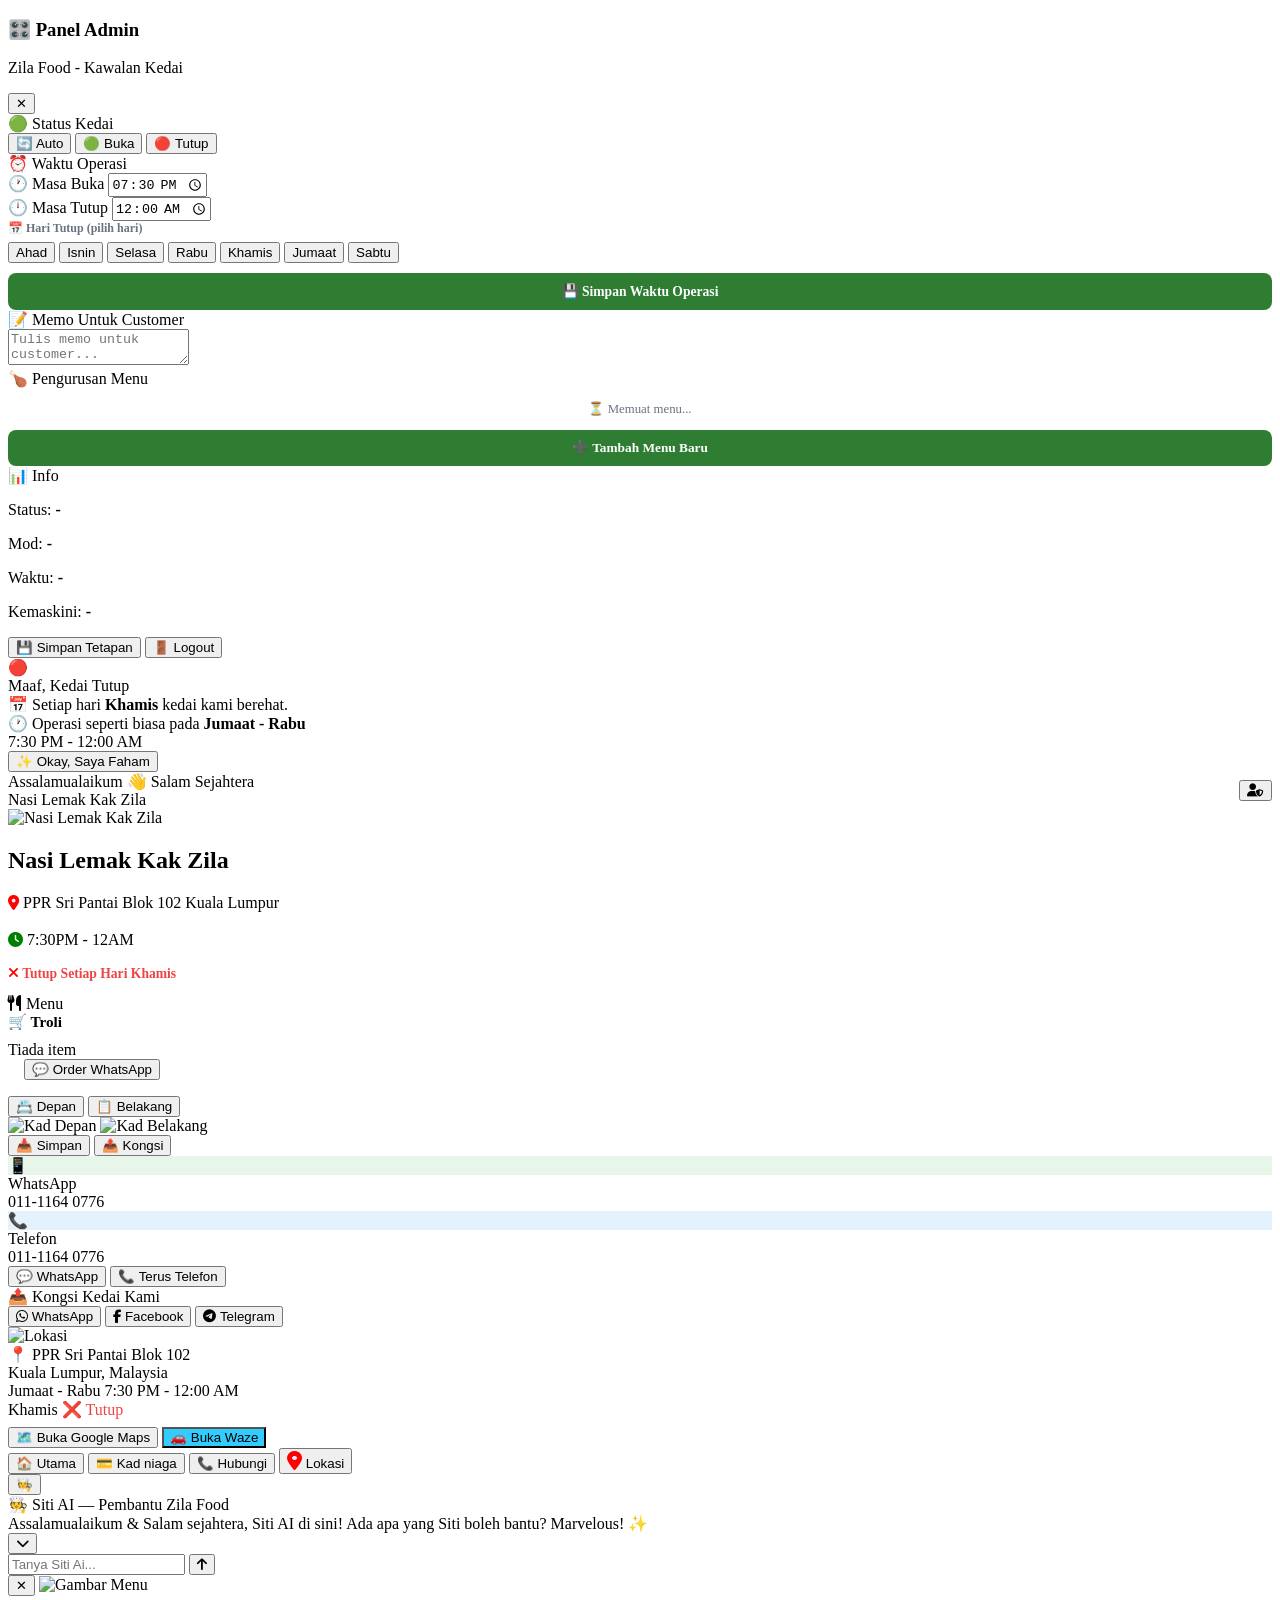
==== frontend/index.html @ 4e1617d3 "Rename index.html to frontend/index.html" ====
<!DOCTYPE html>
<html lang="ms">
<head>
    <meta charset="UTF-8">
    <title>Nasi Lemak Kak Zila</title>
    <link href="https://cdn.jsdelivr.net/npm/fontsource-poppins@5.0.0/index.css" rel="stylesheet">
    <link rel="manifest" href="manifest.json">
    <meta name="theme-color" content="#2E7D32">
    <meta name="apple-mobile-web-app-capable" content="yes">
    <meta name="apple-mobile-web-app-status-bar-style" content="black-translucent">
    <meta name="apple-mobile-web-app-title" content="Zila Food">
    <link rel="apple-touch-icon" href="nasi-lemak-icon-192.png">
    <meta name="mobile-web-app-capable" content="yes">
    <meta name="viewport" content="width=device-width, initial-scale=1.0, maximum-scale=1.0, user-scalable=no, viewport-fit=cover, shrink-to-fit=no">
    <link rel="stylesheet" href="https://cdnjs.cloudflare.com/ajax/libs/font-awesome/6.5.1/css/all.min.css">
    <meta property="og:title" content="🍽️ Nasi Lemak Kak Zila">
    <meta property="og:description" content="Order Nasi Lemak sedap di PPR Sri Pantai Blok 102 Kuala Lumpur.">
    <meta property="og:image" content="https://raw.githubusercontent.com/Lilmoki91/nasi-lemak-kak-zila/refs/heads/main/media/og-image.jpg">
    <meta property="og:image:width" content="1200">
    <meta property="og:image:height" content="630">
    <meta property="og:image:type" content="image/jpeg">
    <meta property="og:url" content="https://nasi-lemak-kak-zila.pages.dev">
    <meta property="og:type" content="website">
    <meta property="og:locale" content="ms_MY">
    <meta property="og:site_name" content="Zila Food">
    <meta name="twitter:card" content="summary_large_image">
    <meta name="twitter:title" content="🍽️ Nasi Lemak Kak Zila">
    <meta name="twitter:description" content="Order Nasi Lemak sedap di PPR Sri Pantai Blok 102 Kuala Lumpur.">
    <meta name="twitter:image" content="https://raw.githubusercontent.com/Lilmoki91/nasi-lemak-kak-zila/refs/heads/main/media/og-image.jpg">

<script type="module">
  import { initializeApp } from "https://www.gstatic.com/firebasejs/12.15.0/firebase-app.js";
  import { 
    getFirestore, collection, getDocs, doc, getDoc, addDoc, setDoc, deleteDoc, onSnapshot
  } from "https://www.gstatic.com/firebasejs/12.15.0/firebase-firestore.js";
  import { 
    getStorage, ref, getDownloadURL, uploadBytes, deleteObject 
  } from "https://www.gstatic.com/firebasejs/12.15.0/firebase-storage.js";

  const firebaseConfig = {
    apiKey: "AIzaSyAYvSJR2a-Mcp2iBeLN6_B5z__jkAemmRc",
    authDomain: "zila-food.firebaseapp.com",
    projectId: "zila-food",
    storageBucket: "zila-food.firebasestorage.app",
    messagingSenderId: "225601203871",
    appId: "1:225601203871:web:f03befd2b38f369a70fcaa"
  };

  const app = initializeApp(firebaseConfig);
  const db = getFirestore(app);
  const storage = getStorage(app);
  
  window.firebaseDB = db;
  window.firebaseStorage = storage;
  window.fbCollection = collection;
  window.fbGetDocs = getDocs;
  window.fbDoc = doc;
  window.fbGetDoc = getDoc;
  window.fbAddDoc = addDoc;
  window.fbSetDoc = setDoc;
  window.fbDeleteDoc = deleteDoc;
  window.fbOnSnapshot = onSnapshot;
  window.fbRef = ref;
  window.fbUploadBytes = uploadBytes;
  window.fbGetDownloadURL = getDownloadURL;
  window.fbDeleteObject = deleteObject;
  
  console.log('✅ Firebase siap!');
  window.dispatchEvent(new Event('firebase-ready'));
</script>

<link rel="stylesheet" href="style.css">

</head>
<body>

<!-- ADMIN PANEL -->
<div class="admin-overlay" id="adminOverlay">
    <div class="admin-panel">
        <div class="admin-header">
            <div>
                <h3>🎛️ Panel Admin</h3>
                <p>Zila Food - Kawalan Kedai</p>
            </div>
            <button class="admin-close" onclick="tutupPanelAdmin()">✕</button>
        </div>
        <div class="admin-content">
            
            <!-- Status Kedai -->
            <div class="admin-card">
                <div class="admin-card-title">🟢 Status Kedai</div>
                <div class="admin-toggle-group">
                    <button class="admin-toggle active" id="modeAuto" onclick="setMode('AUTO')">🔄 Auto</button>
                    <button class="admin-toggle" id="modeBuka" onclick="setMode('BUKA')">🟢 Buka</button>
                    <button class="admin-toggle" id="modeTutup" onclick="setMode('TUTUP')">🔴 Tutup</button>
                </div>
            </div>

                        <!-- ⏰ Waktu Operasi -->
            <div class="admin-card" id="cardWaktuOperasi">
                <div class="admin-card-title">⏰ Waktu Operasi</div>
                <div class="hours-grid">
                    <div class="hours-input-group">
                        <label>🕐 Masa Buka</label>
                        <input type="time" id="adminBuka" value="19:30">
                    </div>
                    <div class="hours-input-group">
                        <label>🕛 Masa Tutup</label>
                        <input type="time" id="adminTutup" value="00:00">
                    </div>
                </div>
                <label style="font-size:0.75rem; font-weight:600; color:#6B7280; display:block; margin-bottom:6px;">📅 Hari Tutup (pilih hari)</label>
                <div class="days-selector" id="daysSelector">
                    <button class="day-chip" data-day="0" onclick="toggleDay(this)">Ahad</button>
                    <button class="day-chip" data-day="1" onclick="toggleDay(this)">Isnin</button>
                    <button class="day-chip" data-day="2" onclick="toggleDay(this)">Selasa</button>
                    <button class="day-chip" data-day="3" onclick="toggleDay(this)">Rabu</button>
                    <button class="day-chip" data-day="4" onclick="toggleDay(this)">Khamis</button>
                    <button class="day-chip" data-day="5" onclick="toggleDay(this)">Jumaat</button>
                    <button class="day-chip" data-day="6" onclick="toggleDay(this)">Sabtu</button>
                </div>
                <div style="margin-top:10px;">
                    <button onclick="simpanWaktuOperasi()" style="width:100%; padding:10px; background:#2E7D32; color:#fff; border:none; border-radius:8px; font-weight:600; cursor:pointer; font-family:inherit; font-size:0.85rem;">
                        💾 Simpan Waktu Operasi
                    </button>
                </div>
                <p id="waktuMsg" style="text-align:center; margin-top:6px; font-size:0.75rem; display:none;"></p>
            </div>
            
            <!-- Memo -->
            <div class="admin-card">
                <div class="admin-card-title">📝 Memo Untuk Customer</div>
                <textarea id="adminMemo" placeholder="Tulis memo untuk customer...&#10;Contoh: Selamat Hari Raya! Buka 18 Julai."></textarea>
                <div class="admin-memo-preview" id="memoPreview" style="display:none;">
                    <small>📋 Preview:</small>
                    <p id="memoPreviewText"></p>
                </div>
            </div>

            <!-- 🍗 Pengurusan Menu -->
            <div class="admin-card">
                <div class="admin-card-title">🍗 Pengurusan Menu</div>
                <div id="adminMenuList" style="margin-bottom:12px;">
                    <p style="text-align:center; color:#6B7280; font-size:0.8rem;">⏳ Memuat menu...</p>
                </div>
                
                <!-- Form tambah/edit -->
                <div id="menuForm" style="display:none;">
                    <input type="hidden" id="menuEditId">
                    <input type="hidden" id="menuExistingGambar">
                    
                    <div class="menu-form-group">
                        <label>Nama Menu</label>
                        <input type="text" id="menuNama" placeholder="Nasi Lemak Berlauk">
                    </div>
                    
                    <div class="menu-form-group">
                        <label>Deskripsi</label>
                        <input type="text" id="menuDesc" placeholder="Ayam goreng, telur, sambal">
                    </div>
                    
                    <div class="menu-form-group">
                        <label>Harga (RM)</label>
                        <input type="number" id="menuHarga" placeholder="5.00" step="0.50" min="0">
                    </div>
                    
                    <!-- 📸 IMAGE UPLOAD AREA -->
                    <div class="menu-form-group">
                        <label>📸 Gambar Menu</label>
                        
                        <!-- Upload dari device -->
                        <div class="upload-area" id="uploadArea">
                            <div id="uploadPlaceholder">
                                <div class="upload-icon">📷</div>
                                <div class="upload-text">Tekan untuk pilih gambar</div>
                                <div class="upload-hint">JPG, PNG, WEBP • Max 5MB</div>
                            </div>
                            <div class="upload-preview-wrap" id="uploadPreviewWrap">
                                <img class="upload-preview-img" id="uploadPreviewImg" alt="Preview">
                                <button class="upload-preview-remove" onclick="removeUploadPreview(event)" title="Buang gambar">✕</button>
                                <div class="upload-preview-info">
                                    <span id="uploadFileName">-</span>
                                    <span id="uploadFileSize">-</span>
                                </div>
                            </div>
                            <input type="file" class="upload-file-input" id="menuGambarFile" accept="image/jpeg,image/png,image/webp" onchange="handleFileSelect(event)">
                        </div>
                        
                        <!-- Progress bar -->
                        <div class="upload-progress" id="uploadProgress">
                            <div class="upload-progress-bar">
                                <div class="upload-progress-fill" id="uploadProgressFill"></div>
                            </div>
                            <div class="upload-progress-text" id="uploadProgressText">Memuat naik... 0%</div>
                        </div>
                        
                        <!-- OR divider -->
                        <div class="or-divider">atau guna URL</div>
                        
                        <!-- URL input -->
                        <div class="url-input-wrap">
                            <input type="text" id="menuGambarUrl" placeholder="https://...">
                            <button onclick="loadUrlImage()">🔗 Load</button>
                        </div>
                    </div>
                    
                    <div class="menu-form-group">
                        <label class="checkbox-label">
                            <input type="checkbox" id="menuFeatured">
                            ⭐ Tandakan sebagai Menu Popular
                        </label>
                    </div>
                    
                    <div style="display:flex; gap:8px; margin-top:12px;">
                        <button onclick="simpanMenu()" id="btnSimpanMenu" style="flex:1; padding:10px; background:#2E7D32; color:#fff; border:none; border-radius:8px; font-weight:600; cursor:pointer; font-family:inherit;">💾 Simpan</button>
                        <button onclick="batalMenu()" style="flex:1; padding:10px; background:#E5E7EB; color:#1A1A1A; border:none; border-radius:8px; font-weight:600; cursor:pointer; font-family:inherit;">❌ Batal</button>
                    </div>
                </div>
                
                <button id="btnTambahMenu" onclick="tunjukFormTambah()" style="width:100%; padding:10px; background:#2E7D32; color:#fff; border:none; border-radius:8px; font-weight:600; cursor:pointer; font-family:inherit;">➕ Tambah Menu Baru</button>
                <p id="menuMsg" style="text-align:center; margin-top:8px; font-size:0.75rem; display:none;"></p>
            </div>

            <!-- Info -->
            <div class="admin-card">
                <div class="admin-card-title">📊 Info</div>
                <div id="adminInfo">
                    <p>Status: <strong id="infoStatus">-</strong></p>
                    <p>Mod: <strong id="infoMode">-</strong></p>
                    <p>Waktu: <strong id="infoWaktu">-</strong></p>
                    <p>Kemaskini: <strong id="infoUpdate">-</strong></p>
                </div>
            </div>
            
            <button class="admin-save-btn" onclick="simpanSettings()">💾 Simpan Tetapan</button>
            <button class="admin-logout-btn" onclick="logoutAdmin()">🚪 Logout</button>
            <p id="adminMsg" style="text-align:center; margin-top:10px; font-size:0.8rem; display:none;"></p>
        </div>
    </div>
</div>

<!-- Popup Tutup -->
<div class="popup-overlay" id="popupTutup">
    <div class="popup-box">
        <div class="popup-icon">🔴</div>
        <div class="popup-title">Maaf, Kedai Tutup</div>
        <div class="popup-text" id="popupText">
            📅 Setiap hari <strong>Khamis</strong> kedai kami berehat.<br>
            🕐 Operasi seperti biasa pada <strong>Jumaat - Rabu</strong><br>
            7:30 PM - 12:00 AM
        </div>
        <button class="popup-btn" onclick="tutupPopup()">✨ Okay, Saya Faham</button>
    </div>
</div>

<div class="phone-frame">
    <div class="app-header">
        <div style="display:flex; justify-content:space-between; align-items:center;">
            <div>
                <div class="header-greeting">Assalamualaikum 👋 Salam Sejahtera</div>
                <div class="header-name">Nasi Lemak Kak Zila</div>
            </div>
            <button class="admin-btn" onclick="bukaAdminLogin()" title="Admin">
                <i class="fas fa-user-shield"></i>
            </button>
        </div>
    </div>

    <div class="content">
        <!-- MENU TAB -->
        <div class="tab-page active" id="tab-menu">
            <img src="https://i.postimg.cc/nhVCC9Pd/media.jpg" class="hero-image" alt="Nasi Lemak Kak Zila">
            <div class="hero-caption">
                <h2>Nasi Lemak Kak Zila</h2>
                <p><i class="fas fa-location-dot" style="color:red; font-size:15px;"></i> PPR Sri Pantai Blok 102 Kuala Lumpur</p>
                <p id="headerWaktu"><i class="fas fa-clock" style="color:green; font-size:15px; margin-top:4px;"></i> 7:30PM - 12AM</p>
                <p id="headerHariTutup" style="color:#EF4444; font-weight:700; font-size:0.85rem; margin-top:4px;"><i class="fas fa-times" style="color:red; font-size:15px;"></i> Tutup Setiap Hari Khamis</p>
                <p id="ownerMemo" style="display:none; font-weight:700; font-size:0.9rem; margin-top:8px; padding:10px; border-radius:10px;"></p>
            </div>
            <div class="section-title"><i class="fas fa-cutlery"></i> Menu</div>
            <div class="menu-list" id="menu-list"></div>
            <div class="cart-summary" id="cart-summary">
                <div style="display:flex; justify-content:space-between; align-items:center; margin-bottom:10px;">
                    <span style="font-weight:700; font-size:0.95rem;">🛒 Troli</span>
                    <button class="clear-cart-btn" onclick="clearCart()" id="clear-btn" style="display:none;">🗑️ Kosongkan</button>
                </div>
                <div id="cart-items"><div class="cart-empty">Tiada item</div></div>
                <div class="cart-total" id="cart-total" style="display:none;">
                    <span>Jumlah</span>
                    <span id="total-price">RM0.00</span>
                </div>
            </div>
            <div style="padding:0 16px 16px;">
                <button class="cta-btn cta-wa" id="orderBtn" onclick="orderWhatsApp()">💬 Order WhatsApp</button>
            </div>
        </div>

        <!-- KAD TAB -->
        <div class="tab-page" id="tab-kad">
            <div class="bizcard-container">
                <div class="bizcard-tabs">
                    <button class="bizcard-tab active" onclick="showCard('front',this)">📇 Depan</button>
                    <button class="bizcard-tab" onclick="showCard('back',this)">📋 Belakang</button>
                </div>
                <div class="bizcard-display">
                    <img src="https://i.postimg.cc/vZ2gCR74/media-(2).jpg" class="show" id="card-front" alt="Kad Depan">
                    <img src="https://i.postimg.cc/Pxf94qbN/media(3).png" id="card-back" alt="Kad Belakang">
                </div>
                <div class="bizcard-actions">
                    <button class="biz-btn primary" onclick="simpanKad()">📥 Simpan</button>
                    <button class="biz-btn secondary" onclick="kongsiKad()">📤 Kongsi</button>
                </div>
            </div>
        </div>

        <!-- HUBUNGI TAB -->
        <div class="tab-page" id="tab-hubungi">
            <div class="contact-section">
                <div class="contact-card">
                    <div class="contact-icon" style="background:#E8F5E9;">📱</div>
                    <div class="contact-info">
                        <div class="contact-label">WhatsApp</div>
                        <div class="contact-value">011-1164 0776</div>
                    </div>
                </div>
                <div class="contact-card">
                    <div class="contact-icon" style="background:#E3F2FD;">📞</div>
                    <div class="contact-info">
                        <div class="contact-label">Telefon</div>
                        <div class="contact-value">011-1164 0776</div>
                    </div>
                </div>
                <button class="cta-btn cta-wa" onclick="bukaWhatsApp()">💬 WhatsApp</button>
                <button class="cta-btn cta-call" onclick="window.location.href='tel:+601111640776'">📞 Terus Telefon</button>
            </div>
        </div>

        <!-- Share Section -->
        <div class="share-section">
            <div class="share-title">📤 Kongsi Kedai Kami</div>
            <div class="share-buttons">
                <button class="share-btn share-wa" onclick="shareWhatsApp()"><i class="fab fa-whatsapp"></i> WhatsApp</button>
                <button class="share-btn share-fb" onclick="shareFacebook()"><i class="fab fa-facebook-f"></i> Facebook</button>
                <button class="share-btn share-tele" onclick="shareTelegram()"><i class="fab fa-telegram-plane"></i> Telegram</button>
            </div>
        </div>

        <!-- LOKASI TAB -->
        <div class="tab-page" id="tab-lokasi">
            <div class="lokasi-container">
                <img src="https://i.postimg.cc/nhVCC9Pd/media.jpg" class="lokasi-map-img" alt="Lokasi">
                <div class="lokasi-info-card">
                    <div class="lokasi-alamat">📍 PPR Sri Pantai Blok 102</div>
                    <div class="lokasi-nota">Kuala Lumpur, Malaysia</div>
                    <div id="lokasiWaktuOperasi">
                        <div class="waktu-row">
                            <span class="waktu-hari">Jumaat - Rabu</span>
                            <span class="waktu-masa">7:30 PM - 12:00 AM</span>
                        </div>
                        <div class="waktu-row">
                            <span class="waktu-hari">Khamis</span>
                            <span class="waktu-masa" style="color:#EF4444;">❌ Tutup</span>
                        </div>
                    </div>
                </div>
                <button class="cta-btn cta-map" onclick="bukaMaps()" style="margin-top:8px;">🗺️ Buka Google Maps</button>
                <button class="cta-btn cta-wa" onclick="bukaWaze()" style="margin-top:8px; background:#33CCFF;">🚗 Buka Waze</button>
            </div>
        </div>
    </div>

    <!-- Bottom Navigation -->
    <div class="bottom-nav">
        <button class="nav-item active" onclick="tukarTab('menu')">
            <span class="nav-icon">🏠</span>
            <span class="nav-label">Utama</span>
            <span class="cart-badge" id="nav-badge" style="display:none;">0</span>
        </button>
        <button class="nav-item" onclick="tukarTab('kad')">
            <span class="nav-icon">💳</span>
            <span class="nav-label">Kad niaga</span>
        </button>
        <button class="nav-item" onclick="tukarTab('hubungi')">
            <span class="nav-icon">📞</span>
            <span class="nav-label">Hubungi</span>
        </button>
        <button class="nav-item" onclick="tukarTab('lokasi')">
            <span class="nav-icon"><i class="fas fa-location-dot" style="color:red; font-size:20px;"></i></span>
            <span class="nav-label">Lokasi</span>
        </button>
    </div>
</div>

<div class="toast" id="toast"></div>

<!-- AI CHATBOT -->
<div class="siti-chat">
    <button class="siti-chat-btn" onclick="toggleChat()">🧑‍🍳</button>
    <div class="siti-chat-box" id="sitiChatBox">
        <div class="siti-chat-header">🧑‍🍳 Siti AI — Pembantu Zila Food</div>
        <div style="position:relative; flex:1; overflow:hidden;">
            <div class="siti-chat-body" id="sitiChatBody">
                <div class="chat-bubble chat-ai">Assalamualaikum & Salam sejahtera, Siti AI di sini! Ada apa yang Siti boleh bantu? Marvelous! ✨</div>
            </div>
            <button class="scroll-bottom-btn" id="scrollBottomBtn" onclick="scrollToBottom()" title="Skrol ke bawah"><i class="fas fa-chevron-down"></i></button>
        </div>
        <div class="siti-chat-input">
            <input type="text" id="sitiInput" placeholder="Tanya Siti Ai..." onkeydown="if(event.key==='Enter'){event.preventDefault();sendMessage();this.blur();}">
            <button onclick="sendMessage()"><i class="fas fa-arrow-up"></i></button>
        </div>
    </div>

<!-- ==============================================
     LIGHTBOX GAMBAR MENU
     ============================================== -->
<div id="imageLightbox" class="lightbox-overlay" onclick="closeLightbox(event)">
    <div class="lightbox-content">
        <button class="lightbox-close" onclick="closeLightbox(event)">✕</button>
        <img id="lightboxImage" src="" alt="Gambar Menu">
        <div id="lightboxCaption" class="lightbox-caption"></div>
    </div>
</div>
    
<script src="script.js" defer></script>
</body>
</html>
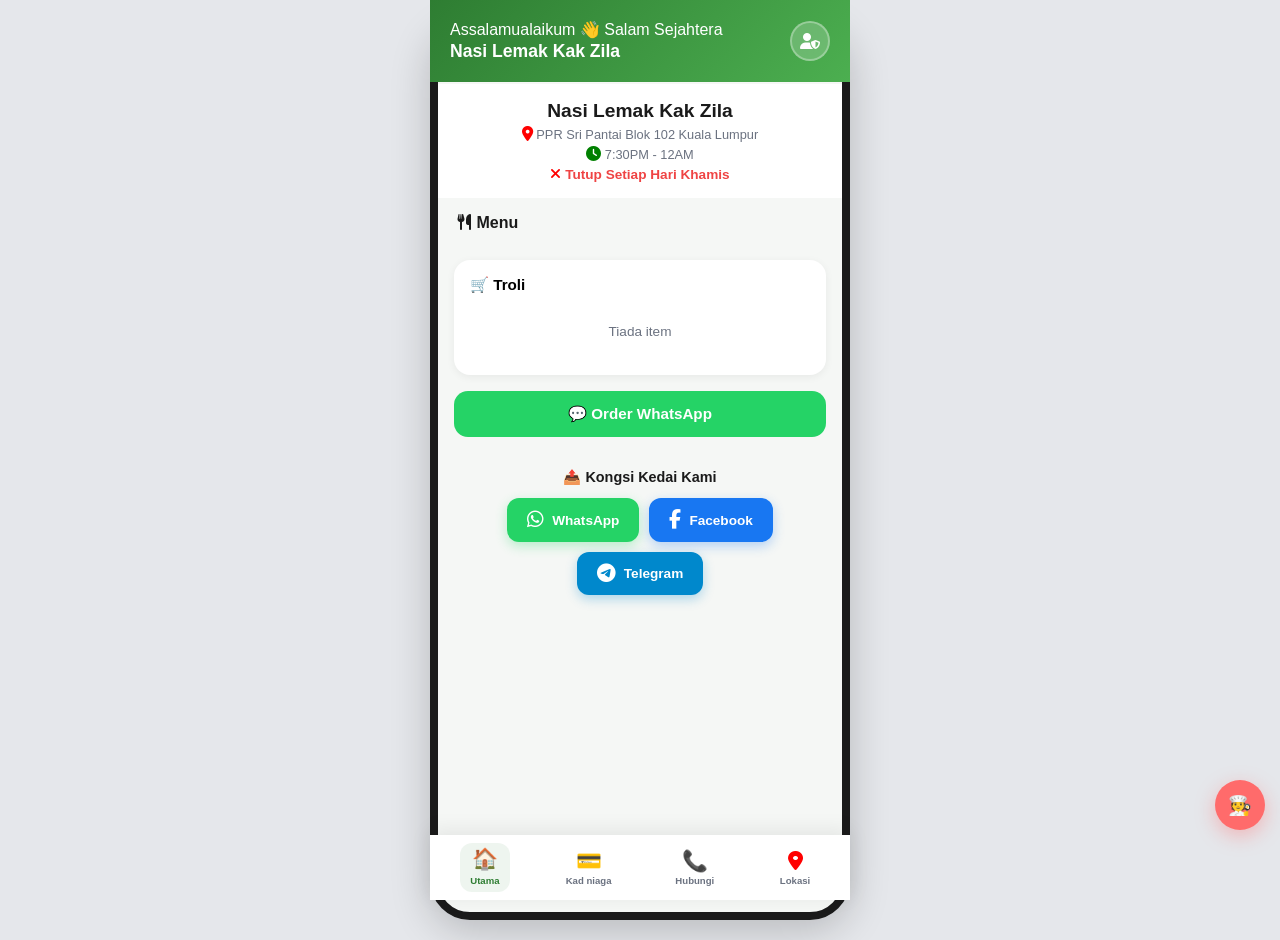
==== commit c3c496ad: "Update index.html" ====
--- a/frontend/style.css
+++ b/frontend/style.css
@@ -0,0 +1,1543 @@
+/* ==============================================
+   🎨 ZILA FOOD - STYLE.CSS (KEMAS & TERSUSUN)
+   ============================================== */
+
+/* ===========================
+   1. CSS VARIABLES (ROOT)
+   =========================== */
+:root {
+    --primary: #2E7D32;
+    --primary-light: #4CAF50;
+    --primary-dark: #1B5E20;
+    --accent: #FFD54F;
+    --accent-dark: #FFC107;
+    --bg: #F5F7F5;
+    --card: #FFFFFF;
+    --text: #1A1A1A;
+    --text-muted: #6B7280;
+    --success: #25D366;
+    --danger: #EF4444;
+    --info: #4285F4;
+}
+
+/* ===========================
+   2. GLOBAL RESET & BASE
+   =========================== */
+* {
+    margin: 0;
+    padding: 0;
+    box-sizing: border-box;
+    -webkit-tap-highlight-color: transparent;
+}
+
+body {
+    font-family: 'Poppins', sans-serif;
+    background: #E5E7EB;
+    min-height: 100vh;
+    display: flex;
+    justify-content: center;
+    align-items: flex-start;
+    padding: 0;
+}
+
+/* ===========================
+   3. PHONE FRAME
+   =========================== */
+.phone-frame {
+    width: 100%;
+    max-width: 420px;
+    background: var(--bg);
+    height: 100vh;
+    height: 100dvh;
+    position: relative;
+    overflow: hidden;
+    box-shadow: 0 10px 40px rgba(0,0,0,0.2);
+    display: flex;
+    flex-direction: column;
+}
+
+
+.content {
+    flex: 1;
+    overflow-y: auto;
+    padding: 0;
+    padding-bottom: 90px;
+    -webkit-overflow-scrolling: touch;
+}
+
+/* ===========================
+   APP HEADER - FIXED (BUKAN STICKY)
+   =========================== */
+.app-header {
+    background: linear-gradient(135deg, var(--primary) 0%, var(--primary-light) 100%);
+    padding: 20px;
+    color: #fff;
+    flex-shrink: 0;
+    
+    /* 🔥 GUNA FIXED UNTUK PWA */
+    position: fixed;
+    top: 0;
+    left: 50%;
+    transform: translateX(-50%);
+    width: 100%;
+    max-width: 420px;
+    z-index: 100;
+}
+
+.header-name {
+    font-size: 1.1rem;
+    font-weight: 700;
+    margin-top: 2px;
+}
+
+/* ===========================
+   5. CONTENT & TAB PAGES
+   =========================== */
+.content {
+    flex: 1;
+    overflow-y: auto;
+    padding: 0 0 90px 0;
+    -webkit-overflow-scrolling: touch;
+}
+
+.tab-page {
+    display: none;
+    margin: 0;
+    padding: 0;
+    animation: fadeIn 0.3s ease;
+}
+
+.tab-page.active {
+    display: block;
+}
+
+@keyframes fadeIn {
+    from { opacity: 0; transform: translateY(10px); }
+    to { opacity: 1; transform: translateY(0); }
+}
+
+/* ===========================
+   6. HERO IMAGE & CAPTION
+   =========================== */
+.hero-image {
+    width: 100%;
+    height: 100%;
+    max-height: 100%;
+    object-fit: cover;
+    display: block;
+    margin-top: -2.6rem;
+}
+
+.hero-caption {
+    padding: 16px 20px;
+    text-align: center;
+    background: var(--card);
+    margin: 0;
+}
+
+.hero-caption h2 {
+    font-size: 1.2rem;
+    font-weight: 700;
+    color: var(--text);
+    margin-bottom: 4px;
+}
+
+.hero-caption p {
+    font-size: 0.8rem;
+    color: var(--text-muted);
+}
+
+/* ===========================
+   7. MENU SECTION
+   =========================== */
+.section-title {
+    font-size: 1rem;
+    font-weight: 700;
+    color: var(--text);
+    padding: 16px 20px 12px;
+}
+
+.menu-list {
+    padding: 0 16px;
+    display: flex;
+    flex-direction: column;
+    gap: 10px;
+}
+
+.menu-item {
+    background: var(--card);
+    border-radius: 14px;
+    padding: 14px 16px;
+    display: flex;
+    justify-content: space-between;
+    align-items: center;
+    box-shadow: 0 2px 8px rgba(0, 0, 0, 0.06);
+    transition: all 0.2s;
+}
+
+.menu-item.featured {
+    background: linear-gradient(135deg, #FFF8E1, #FFFDE7);
+    border: 2px solid var(--accent);
+}
+
+.menu-item-img {
+    width: 50px;
+    height: 50px;
+    border-radius: 10px;
+    object-fit: cover;
+    margin-right: 12px;
+    flex-shrink: 0;
+}
+
+.menu-info {
+    flex: 1;
+    min-width: 0;
+}
+
+.menu-name {
+    font-size: 0.95rem;
+    font-weight: 700;
+    color: var(--text);
+    margin-bottom: 2px;
+}
+
+.menu-desc {
+    font-size: 0.75rem;
+    color: var(--text-muted);
+    line-height: 1.3;
+}
+
+.menu-actions {
+    display: flex;
+    align-items: center;
+    gap: 10px;
+    flex-shrink: 0;
+    margin-left: 12px;
+}
+
+.menu-price {
+    background: var(--primary);
+    color: #fff;
+    padding: 5px 12px;
+    border-radius: 10px;
+    font-size: 0.8rem;
+    font-weight: 700;
+    white-space: nowrap;
+}
+
+.menu-item.featured .menu-price {
+    background: var(--accent-dark);
+    color: var(--primary-dark);
+}
+
+/* ===========================
+   8. BUTTONS & QUANTITY
+   =========================== */
+.add-btn {
+    width: 34px;
+    height: 34px;
+    border-radius: 10px;
+    background: var(--primary);
+    color: #fff;
+    border: none;
+    font-size: 1.2rem;
+    cursor: pointer;
+    display: flex;
+    align-items: center;
+    justify-content: center;
+    transition: all 0.2s;
+    flex-shrink: 0;
+}
+
+.add-btn:active {
+    transform: scale(0.8);
+}
+
+.quantity-control {
+    display: flex;
+    align-items: center;
+    gap: 8px;
+    background: #F3F4F6;
+    border-radius: 10px;
+    padding: 3px;
+}
+
+.quantity-control button {
+    width: 28px;
+    height: 28px;
+    border-radius: 8px;
+    border: none;
+    background: var(--card);
+    font-weight: 700;
+    font-size: 1rem;
+    cursor: pointer;
+}
+
+.quantity-control .qty-num {
+    font-weight: 700;
+    font-size: 0.85rem;
+    min-width: 20px;
+    text-align: center;
+}
+
+/* ===========================
+   9. CART SUMMARY
+   =========================== */
+.cart-summary {
+    background: var(--card);
+    border-radius: 16px;
+    padding: 16px;
+    margin: 16px;
+    box-shadow: 0 2px 8px rgba(0, 0, 0, 0.06);
+}
+
+.cart-item-row {
+    display: flex;
+    justify-content: space-between;
+    align-items: center;
+    padding: 10px 0;
+    border-bottom: 1px solid #F3F4F6;
+    font-size: 0.85rem;
+}
+
+.cart-item-row:last-child {
+    border-bottom: none;
+}
+
+.cart-item-name {
+    font-weight: 600;
+}
+
+.cart-item-qty {
+    color: var(--text-muted);
+    font-size: 0.75rem;
+}
+
+.cart-total {
+    display: flex;
+    justify-content: space-between;
+    align-items: center;
+    padding-top: 14px;
+    margin-top: 10px;
+    border-top: 2px solid #E5E7EB;
+    font-weight: 700;
+    font-size: 1.1rem;
+}
+
+.cart-empty {
+    text-align: center;
+    color: var(--text-muted);
+    padding: 20px;
+    font-size: 0.85rem;
+}
+
+/* ===========================
+   10. CTA BUTTONS
+   =========================== */
+.cta-btn {
+    padding: 14px;
+    border-radius: 14px;
+    border: none;
+    font-family: inherit;
+    font-size: 0.95rem;
+    font-weight: 700;
+    cursor: pointer;
+    display: flex;
+    align-items: center;
+    justify-content: center;
+    gap: 8px;
+    color: #fff;
+    width: 100%;
+}
+
+.cta-wa { background: var(--success); }
+.cta-map { background: var(--info); }
+.cta-call { background: var(--primary); }
+
+.clear-cart-btn {
+    background: transparent;
+    border: 1px solid var(--danger);
+    color: var(--danger);
+    padding: 6px 14px;
+    border-radius: 8px;
+    font-size: 0.7rem;
+    font-weight: 600;
+    cursor: pointer;
+    font-family: inherit;
+}
+
+/* ===========================
+   11. BIZ CARD
+   =========================== */
+.bizcard-container { padding: 16px; }
+
+.bizcard-tabs {
+    display: flex;
+    gap: 8px;
+    margin-bottom: 16px;
+    background: var(--card);
+    padding: 4px;
+    border-radius: 14px;
+}
+
+.bizcard-tab {
+    flex: 1;
+    padding: 10px;
+    border: none;
+    background: transparent;
+    border-radius: 10px;
+    font-family: inherit;
+    font-weight: 600;
+    cursor: pointer;
+}
+
+.bizcard-tab.active {
+    background: var(--primary);
+    color: #fff;
+}
+
+.bizcard-display {
+    border-radius: 20px;
+    overflow: hidden;
+    box-shadow: 0 10px 30px rgba(0, 0, 0, 0.15);
+    aspect-ratio: 16/10;
+    background: var(--card);
+}
+
+.bizcard-display img {
+    width: 100%;
+    height: 100%;
+    object-fit: cover;
+    display: none;
+}
+
+.bizcard-display img.show {
+    display: block;
+}
+
+.bizcard-actions {
+    display: flex;
+    gap: 10px;
+    margin-top: 16px;
+}
+
+.biz-btn {
+    flex: 1;
+    padding: 12px;
+    border-radius: 12px;
+    border: none;
+    font-family: inherit;
+    font-weight: 700;
+    cursor: pointer;
+    display: flex;
+    align-items: center;
+    justify-content: center;
+    gap: 6px;
+}
+
+.biz-btn.primary { background: var(--primary); color: #fff; }
+.biz-btn.secondary { background: var(--accent); color: var(--primary-dark); }
+
+/* ===========================
+   12. CONTACT
+   =========================== */
+.contact-section {
+    padding: 16px;
+    display: flex;
+    flex-direction: column;
+    gap: 10px;
+}
+
+.contact-card {
+    background: var(--card);
+    border-radius: 14px;
+    padding: 14px;
+    display: flex;
+    align-items: center;
+    gap: 12px;
+    box-shadow: 0 2px 8px rgba(0, 0, 0, 0.06);
+}
+
+.contact-icon {
+    width: 42px;
+    height: 42px;
+    border-radius: 12px;
+    display: flex;
+    align-items: center;
+    justify-content: center;
+    font-size: 1.2rem;
+    flex-shrink: 0;
+}
+
+.contact-info { flex: 1; }
+
+.contact-label {
+    font-size: 0.7rem;
+    color: var(--text-muted);
+}
+
+.contact-value {
+    font-size: 0.85rem;
+    font-weight: 600;
+    color: var(--text);
+}
+
+/* ===========================
+   13. LOKASI
+   =========================== */
+.lokasi-container { padding: 16px; }
+
+.lokasi-map-img {
+    width: 100%;
+    aspect-ratio: 16/10;
+    object-fit: cover;
+    border-radius: 16px;
+    box-shadow: 0 4px 16px rgba(0, 0, 0, 0.1);
+    margin-bottom: 16px;
+}
+
+.lokasi-info-card {
+    background: var(--card);
+    border-radius: 16px;
+    padding: 16px;
+    box-shadow: 0 2px 8px rgba(0, 0, 0, 0.06);
+    margin-bottom: 12px;
+}
+
+.lokasi-alamat {
+    font-size: 0.95rem;
+    font-weight: 700;
+    color: var(--text);
+    margin-bottom: 8px;
+}
+
+.lokasi-nota {
+    font-size: 0.8rem;
+    color: var(--text-muted);
+    line-height: 1.5;
+}
+
+.waktu-operasi {
+    background: var(--card);
+    border-radius: 16px;
+    padding: 16px;
+    box-shadow: 0 2px 8px rgba(0, 0, 0, 0.06);
+    margin-bottom: 12px;
+}
+
+.waktu-row {
+    display: flex;
+    justify-content: space-between;
+    padding: 8px 0;
+    border-bottom: 1px solid #F3F4F6;
+    font-size: 0.85rem;
+}
+
+.waktu-row:last-child { border-bottom: none; }
+
+.waktu-hari { font-weight: 600; color: var(--text); }
+.waktu-masa { color: var(--primary); font-weight: 700; }
+
+/* ===========================
+   CONTENT - SCROLL AREA (ADA PADDING TOP)
+   =========================== */
+.content {
+    flex: 1;
+    overflow-y: auto;
+    padding-top: 80px;        /* 🔥 RUANG UNTUK HEADER FIXED */
+    padding-bottom: 70px;     /* 🔥 RUANG UNTUK BOTTOM NAV */
+    -webkit-overflow-scrolling: touch;
+}
+
+/* ===========================
+   BOTTOM NAV - FIXED (BUKAN STICKY)
+   =========================== */
+.bottom-nav {
+    background: var(--card);
+    padding: 8px 6px calc(8px + env(safe-area-inset-bottom, 0));
+    display: flex;
+    justify-content: space-around;
+    align-items: center;
+    box-shadow: 0 -4px 20px rgba(0,0,0,0.08);
+    flex-shrink: 0;
+    
+    /* 🔥 GUNA FIXED UNTUK PWA */
+    position: fixed;
+    bottom: 0;
+    left: 50%;
+    transform: translateX(-50%);
+    width: 100%;
+    max-width: 420px;
+    z-index: 100;
+}
+
+/* ===========================
+   MEDIA QUERY - DESKTOP
+   =========================== */
+@media (min-width: 480px) {
+    .phone-frame {
+        min-height: 850px;
+        max-height: 900px;
+        border-radius: 40px;
+        overflow: hidden;
+        border: 8px solid #1A1A1A;
+        margin: 20px auto;
+    }
+    
+    .app-header,
+    .bottom-nav {
+        border-radius: 0; /* Ikut phone-frame */
+    }
+}
+   
+.nav-item {
+    display: flex;
+    flex-direction: column;
+    align-items: center;
+    gap: 2px;
+    padding: 6px 8px;
+    border: none;
+    background: transparent;
+    font-family: inherit;
+    cursor: pointer;
+    position: relative;
+    border-radius: 12px;
+    transition: all 0.2s;
+    min-width: 50px;
+}
+
+.nav-icon {
+    font-size: 1.3rem;
+    color: var(--text-muted);
+    transition: all 0.2s;
+}
+
+.nav-label {
+    font-size: 0.6rem;
+    color: var(--text-muted);
+    font-weight: 600;
+    transition: all 0.2s;
+}
+
+.nav-item.active { background: rgba(46, 125, 50, 0.08); }
+.nav-item.active .nav-icon { color: var(--primary); transform: translateY(-2px); }
+.nav-item.active .nav-label { color: var(--primary); }
+
+/* ===========================
+   15. CART BADGE
+   =========================== */
+.cart-badge {
+    position: absolute;
+    top: 0;
+    right: 2px;
+    width: 18px;
+    height: 18px;
+    background: var(--danger);
+    border-radius: 50%;
+    font-size: 0.55rem;
+    display: flex;
+    align-items: center;
+    justify-content: center;
+    font-weight: 700;
+    color: #fff;
+    animation: popIn 0.3s ease;
+}
+
+@keyframes popIn {
+    0% { transform: scale(0); }
+    70% { transform: scale(1.2); }
+    100% { transform: scale(1); }
+}
+
+/* ===========================
+   16. TOAST NOTIFICATION
+   =========================== */
+.toast {
+    position: fixed;
+    bottom: 100px;
+    left: 50%;
+    transform: translateX(-50%) translateY(100px);
+    background: var(--text);
+    color: #fff;
+    padding: 12px 20px;
+    border-radius: 12px;
+    z-index: 200;
+    opacity: 0;
+    transition: all 0.3s;
+    font-size: 0.85rem;
+    font-weight: 600;
+    pointer-events: none;
+}
+
+.toast.show {
+    transform: translateX(-50%) translateY(0);
+    opacity: 1;
+}
+
+/* ===========================
+   17. POPUP TUTUP
+   =========================== */
+.popup-overlay {
+    display: none;
+    position: fixed;
+    top: 0;
+    left: 0;
+    width: 100%;
+    height: 100%;
+    background: rgba(0, 0, 0, 0.7);
+    z-index: 999;
+    justify-content: center;
+    align-items: center;
+}
+
+.popup-overlay.show { display: flex; }
+
+.popup-box {
+    background: #fff;
+    border-radius: 20px;
+    padding: 24px;
+    text-align: center;
+    max-width: 320px;
+    width: 90%;
+    box-shadow: 0 20px 40px rgba(0, 0, 0, 0.3);
+    animation: popIn 0.3s ease;
+}
+
+.popup-box .popup-icon { font-size: 3rem; margin-bottom: 12px; }
+
+.popup-box .popup-title {
+    font-size: 1.2rem;
+    font-weight: 700;
+    color: #EF4444;
+    margin-bottom: 8px;
+}
+
+.popup-box .popup-text {
+    font-size: 0.85rem;
+    color: #6B7280;
+    margin-bottom: 20px;
+    line-height: 1.5;
+}
+
+.popup-box .popup-btn {
+    background: #2E7D32;
+    color: #fff;
+    border: none;
+    padding: 12px 32px;
+    border-radius: 12px;
+    font-size: 0.9rem;
+    font-weight: 700;
+    cursor: pointer;
+    font-family: inherit;
+}
+
+.popup-box .popup-btn:active { transform: scale(0.95); }
+
+/* ===========================
+   18. SHARE BUTTONS
+   =========================== */
+.share-section { padding: 16px; }
+
+.share-title {
+    font-size: 0.9rem;
+    font-weight: 700;
+    color: var(--text);
+    margin-bottom: 12px;
+    text-align: center;
+}
+
+.share-buttons {
+    display: flex;
+    gap: 10px;
+    justify-content: center;
+    flex-wrap: wrap;
+}
+
+.share-btn {
+    display: flex;
+    align-items: center;
+    gap: 8px;
+    padding: 12px 20px;
+    border-radius: 12px;
+    border: none;
+    font-family: inherit;
+    font-size: 0.85rem;
+    font-weight: 600;
+    cursor: pointer;
+    color: #fff;
+    transition: transform 0.2s, box-shadow 0.2s;
+    text-decoration: none;
+}
+
+.share-btn:active { transform: scale(0.95); }
+.share-btn i { font-size: 1.2rem; }
+
+.share-wa { background: #25D366; box-shadow: 0 4px 12px rgba(37, 211, 102, 0.3); }
+.share-fb { background: #1877F2; box-shadow: 0 4px 12px rgba(24, 119, 242, 0.3); }
+.share-tele { background: #0088cc; box-shadow: 0 4px 12px rgba(0, 136, 204, 0.3); }
+
+/* ===========================
+   19. AI CHATBOT
+   =========================== */
+.siti-chat {
+    position: fixed;
+    bottom: 70px;
+    right: 15px;
+    z-index: 500;
+}
+
+.siti-chat-btn {
+    width: 50px;
+    height: 50px;
+    border-radius: 50%;
+    background: #FF6B6B;
+    color: #fff;
+    border: none;
+    font-size: 1.2rem;
+    cursor: pointer;
+    box-shadow: 0 6px 20px rgba(255, 107, 107, 0.4);
+    display: flex;
+    align-items: center;
+    justify-content: center;
+}
+
+.siti-chat-box {
+    display: none;
+    position: absolute;
+    bottom: 4rem;
+    right: 5px;
+    width: 320px;
+    height: 70vh;
+    background: #fff;
+    border-radius: 16px;
+    box-shadow: 0 10px 30px rgba(0, 0, 0, 0.2);
+    flex-direction: column;
+    overflow: hidden;
+}
+
+.siti-chat-box.show { display: flex; }
+
+.siti-chat-header {
+    background: #FF6B6B;
+    color: #fff;
+    padding: 12px 16px;
+    font-weight: 700;
+    font-size: 0.9rem;
+    flex-shrink: 0;
+}
+
+.siti-chat-body {
+    height: 100%;
+    overflow-y: auto;
+    padding: 12px;
+    flex: 1;
+    overscroll-behavior: contain;
+    touch-action: pan-y;
+}
+
+.siti-chat-input {
+    display: flex;
+    padding: 8px;
+    border-top: 1px solid #eee;
+    flex-shrink: 0;
+}
+
+.siti-chat-input input {
+    flex: 1;
+    border: 1px solid #ddd;
+    border-radius: 20px;
+    padding: 8px 14px;
+    font-family: inherit;
+    font-size: 0.8rem;
+    outline: none;
+}
+
+.siti-chat-input button {
+    background: #FF6B6B;
+    color: #fff;
+    border: none;
+    border-radius: 50%;
+    width: 36px;
+    height: 36px;
+    margin-left: 8px;
+    cursor: pointer;
+}
+
+/* Chat Bubbles */
+.chat-bubble {
+    margin-bottom: 18px;
+    padding: 10px 14px;
+    border-radius: 16px;
+    font-size: 0.82rem;
+    max-width: 85%;
+    line-height: 1.6;
+    word-break: break-word;
+    overflow-wrap: break-word;
+    white-space: pre-wrap;
+}
+
+.chat-bubble a { color: #2E7D32; word-break: break-all; }
+
+.chat-user {
+    background: #FF6B6B;
+    color: #fff;
+    margin-left: auto;
+    border-bottom-right-radius: 4px;
+    display: flex;
+    width: fit-content;
+    max-width: 80%;
+}
+
+.chat-ai {
+    background: #F3F4F6;
+    color: #1A1A1A;
+    border-bottom-left-radius: 4px;
+    display: inline-block;
+    width: fit-content;
+    max-width: 87%;
+}
+
+/* Scroll Button */
+.scroll-bottom-btn {
+    position: absolute;
+    bottom: 8px;
+    right: 8px;
+    width: 29px;
+    height: 29px;
+    border-radius: 50%;
+    background: #2E7D32;
+    color: #fff;
+    border: none;
+    font-size: 0.7rem;
+    cursor: pointer;
+    box-shadow: 0 4px 12px rgba(0, 0, 0, 0.2);
+    z-index: 10;
+    display: none;
+    align-items: center;
+    justify-content: center;
+    transition: all 0.3s ease;
+}
+
+.scroll-bottom-btn.show { display: flex; animation: fadeInUp 0.3s ease; }
+
+@keyframes fadeInUp {
+    from { opacity: 0; transform: translateY(10px); }
+    to { opacity: 1; transform: translateY(0); }
+}
+
+/* ===========================
+   20. ADMIN BUTTON
+   =========================== */
+.admin-btn {
+    width: 40px;
+    height: 40px;
+    border-radius: 50%;
+    background: rgba(255, 255, 255, 0.2);
+    backdrop-filter: blur(10px);
+    color: #fff;
+    border: 2px solid rgba(255, 255, 255, 0.3);
+    font-size: 1rem;
+    cursor: pointer;
+    display: flex;
+    align-items: center;
+    justify-content: center;
+    transition: all 0.3s ease;
+    flex-shrink: 0;
+}
+
+.admin-btn:active {
+    transform: scale(0.95);
+    background: rgba(255, 255, 255, 0.4);
+}
+
+/* ===========================
+   21. ADMIN PANEL
+   =========================== */
+.admin-overlay {
+    display: none;
+    position: fixed;
+    top: 0;
+    left: 0;
+    width: 100%;
+    height: 100%;
+    background: rgba(0, 0, 0, 0.8);
+    z-index: 9999;
+    align-items: center;
+    justify-content: center;
+}
+
+.admin-overlay.show { display: flex; }
+
+.admin-panel {
+    background: #fff;
+    border-radius: 20px;
+    width: 90%;
+    max-width: 420px;
+    max-height: 90vh;
+    overflow-y: auto;
+    box-shadow: 0 20px 40px rgba(0, 0, 0, 0.3);
+    animation: slideUp 0.3s ease;
+}
+
+@keyframes slideUp {
+    from { transform: translateY(50px); opacity: 0; }
+    to { transform: translateY(0); opacity: 1; }
+}
+
+.admin-header {
+    background: linear-gradient(135deg, #1B5E20, #2E7D32);
+    color: #fff;
+    padding: 20px;
+    display: flex;
+    justify-content: space-between;
+    align-items: center;
+    border-radius: 20px 20px 0 0;
+    position: sticky;
+    top: 0;
+    z-index: 10;
+}
+
+.admin-header h3 { font-size: 1.1rem; margin-bottom: 2px; }
+.admin-header p { font-size: 0.7rem; opacity: 0.8; }
+
+.admin-close {
+    width: 32px;
+    height: 32px;
+    border-radius: 50%;
+    background: rgba(255, 255, 255, 0.2);
+    border: none;
+    color: #fff;
+    font-size: 1rem;
+    cursor: pointer;
+}
+
+.admin-content { padding: 16px; }
+
+.admin-card {
+    background: #F9FAFB;
+    border-radius: 14px;
+    padding: 16px;
+    margin-bottom: 12px;
+}
+
+.admin-card-title {
+    font-weight: 700;
+    font-size: 0.9rem;
+    color: #1A1A1A;
+    margin-bottom: 12px;
+}
+
+/* Toggle Group */
+.admin-toggle-group { display: flex; gap: 8px; }
+
+.admin-toggle {
+    flex: 1;
+    padding: 10px;
+    border: 2px solid #E5E7EB;
+    border-radius: 10px;
+    background: #fff;
+    font-family: inherit;
+    font-size: 0.8rem;
+    font-weight: 600;
+    cursor: pointer;
+    transition: all 0.2s;
+}
+
+.admin-toggle.active {
+    background: #2E7D32;
+    color: #fff;
+    border-color: #2E7D32;
+}
+
+/* Form Elements */
+.admin-card textarea {
+    width: 100%;
+    height: 80px;
+    border: 1px solid #E5E7EB;
+    border-radius: 10px;
+    padding: 10px;
+    font-family: inherit;
+    font-size: 0.85rem;
+    resize: vertical;
+    outline: none;
+}
+
+.admin-card textarea:focus { border-color: #2E7D32; }
+
+.admin-memo-preview {
+    background: #FEF3C7;
+    border-radius: 8px;
+    padding: 10px;
+    margin-top: 8px;
+}
+
+.admin-memo-preview small { color: #92400E; font-weight: 600; }
+
+.admin-memo-preview p {
+    color: #78350F;
+    font-size: 0.85rem;
+    margin-top: 4px;
+}
+
+/* Save & Logout Buttons */
+.admin-save-btn {
+    width: 100%;
+    padding: 14px;
+    background: #2E7D32;
+    color: #fff;
+    border: none;
+    border-radius: 12px;
+    font-weight: 700;
+    font-size: 0.9rem;
+    cursor: pointer;
+    font-family: inherit;
+    margin-bottom: 8px;
+}
+
+.admin-save-btn:active { transform: scale(0.98); }
+
+.admin-logout-btn {
+    width: 100%;
+    padding: 12px;
+    background: transparent;
+    border: 1px solid #EF4444;
+    color: #EF4444;
+    border-radius: 12px;
+    font-weight: 600;
+    font-size: 0.85rem;
+    cursor: pointer;
+    font-family: inherit;
+}
+
+#adminInfo p { font-size: 0.8rem; margin-bottom: 4px; color: #6B7280; }
+#adminInfo strong { color: #1A1A1A; }
+
+/* ===========================
+   22. WAKTU OPERASI (ADMIN)
+   =========================== */
+.hours-grid {
+    display: grid;
+    grid-template-columns: 1fr 1fr;
+    gap: 10px;
+    margin-bottom: 12px;
+}
+
+.hours-input-group { display: flex; flex-direction: column; gap: 4px; }
+
+.hours-input-group label {
+    font-size: 0.7rem;
+    font-weight: 600;
+    color: #6B7280;
+}
+
+.hours-input-group input[type="time"] {
+    width: 100%;
+    padding: 10px;
+    border: 1px solid #ddd;
+    border-radius: 8px;
+    font-family: inherit;
+    font-size: 0.85rem;
+    outline: none;
+}
+
+.hours-input-group input[type="time"]:focus { border-color: #2E7D32; }
+
+.days-selector { display: flex; flex-wrap: wrap; gap: 6px; margin-top: 8px; }
+
+.day-chip {
+    padding: 8px 12px;
+    border: 2px solid #E5E7EB;
+    border-radius: 10px;
+    background: #fff;
+    font-family: inherit;
+    font-size: 0.75rem;
+    font-weight: 600;
+    cursor: pointer;
+    transition: all 0.2s;
+}
+
+.day-chip.active { background: #EF4444; color: #fff; border-color: #EF4444; }
+
+/* ===========================
+   23. ADMIN MENU ITEMS
+   =========================== */
+.admin-menu-item {
+    display: flex;
+    justify-content: space-between;
+    align-items: center;
+    padding: 10px 0;
+    border-bottom: 1px solid #E5E7EB;
+}
+
+.admin-menu-item:last-child { border-bottom: none; }
+
+.admin-menu-item-info { flex: 1; }
+
+.admin-menu-item-info strong { font-size: 0.85rem; }
+
+.admin-menu-item-info small {
+    display: block;
+    color: #6B7280;
+    font-size: 0.7rem;
+}
+
+.admin-menu-item-img {
+    width: 36px;
+    height: 36px;
+    border-radius: 8px;
+    object-fit: cover;
+    margin-right: 8px;
+}
+
+.admin-menu-actions { display: flex; gap: 4px; }
+
+.admin-menu-actions button {
+    border: none;
+    border-radius: 6px;
+    padding: 6px 10px;
+    font-size: 0.7rem;
+    cursor: pointer;
+}
+
+/* ===========================
+   24. MENU FORM
+   =========================== */
+.menu-form-group { margin-bottom: 10px; }
+
+.menu-form-group label {
+    display: block;
+    font-size: 0.75rem;
+    font-weight: 600;
+    color: #6B7280;
+    margin-bottom: 4px;
+}
+
+.menu-form-group input[type="text"],
+.menu-form-group input[type="number"] {
+    width: 100%;
+    padding: 10px;
+    border: 1px solid #ddd;
+    border-radius: 8px;
+    font-family: inherit;
+    font-size: 0.85rem;
+    outline: none;
+}
+
+.menu-form-group input:focus { border-color: #2E7D32; }
+
+.menu-form-group .checkbox-label {
+    display: flex;
+    align-items: center;
+    gap: 8px;
+    font-size: 0.8rem;
+    cursor: pointer;
+}
+
+.menu-form-group .checkbox-label input {
+    width: 18px;
+    height: 18px;
+    accent-color: #2E7D32;
+}
+
+/* ===========================
+   25. IMAGE UPLOAD (FINAL FIX)
+   =========================== */
+.upload-area {
+    border: 2px dashed #D1D5DB;
+    border-radius: 12px;
+    padding: 16px;
+    text-align: center;
+    cursor: pointer;
+    transition: all 0.2s;
+    background: #FAFAFA;
+    position: relative;
+}
+
+.upload-area:hover,
+.upload-area.dragover {
+    border-color: #2E7D32;
+    background: #F0FDF4;
+}
+
+.upload-area.has-image { 
+    border-style: solid; 
+    border-color: #2E7D32; 
+    padding: 8px;
+    overflow: hidden !important;
+    position: relative;
+}
+
+.upload-icon { 
+    font-size: 2rem; 
+    margin-bottom: 6px; 
+}
+
+.upload-text { 
+    font-size: 0.8rem; 
+    color: #6B7280; 
+    margin-bottom: 4px; 
+}
+
+.upload-hint { 
+    font-size: 0.65rem; 
+    color: #9CA3AF; 
+}
+
+.upload-file-input {
+    position: absolute;
+    top: 0;
+    left: 0;
+    width: 100%;
+    height: 100%;
+    opacity: 0;
+    cursor: pointer;
+    z-index: 1;
+}
+
+.upload-area.has-image .upload-file-input {
+    display: none;
+}
+
+.upload-preview-wrap { 
+    display: none;
+    position: relative;
+    overflow: hidden !important;
+    border-radius: 8px;
+}
+
+.upload-preview-wrap.show { 
+    display: block;
+    position: relative;
+    overflow: hidden !important;
+}
+
+.upload-preview-img {
+    width: 100%;
+    max-height: 180px;
+    object-fit: contain;
+    border-radius: 8px;
+    background: #F3F4F6;
+    display: block;
+}
+
+/* 🔥 BUTANG X - KURANGKAN Z-INDEX */
+.upload-preview-remove {
+    position: absolute;
+    top: 8px;
+    right: 8px;
+    width: 28px;
+    height: 28px;
+    border-radius: 50%;
+    background: rgba(239, 68, 68, 0.95);
+    color: #fff;
+    border: none;
+    font-size: 0.9rem;
+    font-weight: bold;
+    cursor: pointer;
+    display: flex;
+    align-items: center;
+    justify-content: center;
+    
+    /* 🔥 KURANGKAN z-index supaya tak terbang keluar */
+    z-index: 10 !important;
+    pointer-events: auto;
+    transition: all 0.2s ease;
+    box-shadow: 0 2px 8px rgba(0,0,0,0.2);
+}
+
+.upload-preview-remove:hover {
+    background: rgba(220, 38, 38, 1);
+    transform: scale(1.1);
+    box-shadow: 0 4px 12px rgba(220, 38, 38, 0.4);
+}
+
+.upload-preview-remove:active {
+    transform: scale(0.95);
+}
+
+.upload-preview-info {
+    display: flex;
+    justify-content: space-between;
+    align-items: center;
+    margin-top: 6px;
+    font-size: 0.7rem;
+    color: #6B7280;
+}
+
+.upload-progress { 
+    display: none; 
+    margin-top: 10px; 
+}
+
+.upload-progress.show { 
+    display: block; 
+}
+
+.upload-progress-bar {
+    width: 100%;
+    height: 8px;
+    background: #E5E7EB;
+    border-radius: 4px;
+    overflow: hidden;
+}
+
+.upload-progress-fill {
+    height: 100%;
+    background: linear-gradient(90deg, #2E7D32, #4CAF50);
+    border-radius: 4px;
+    width: 0%;
+    transition: width 0.3s ease;
+}
+
+.upload-progress-text {
+    font-size: 0.7rem;
+    color: #6B7280;
+    margin-top: 4px;
+    text-align: center;
+}
+
+.or-divider {
+    display: flex;
+    align-items: center;
+    gap: 10px;
+    margin: 12px 0;
+    font-size: 0.75rem;
+    color: #9CA3AF;
+}
+
+.or-divider::before,
+.or-divider::after {
+    content: '';
+    flex: 1;
+    height: 1px;
+    background: #E5E7EB;
+}
+
+.url-input-wrap { 
+    display: flex; 
+    gap: 6px; 
+}
+
+.url-input-wrap input {
+    flex: 1;
+    padding: 10px;
+    border: 1px solid #ddd;
+    border-radius: 8px;
+    font-family: inherit;
+    font-size: 0.8rem;
+    outline: none;
+}
+
+.url-input-wrap input:focus { 
+    border-color: #2E7D32; 
+}
+
+.url-input-wrap button {
+    padding: 10px 14px;
+    background: #4285F4;
+    color: #fff;
+    border: none;
+    border-radius: 8px;
+    font-size: 0.8rem;
+    cursor: pointer;
+    white-space: nowrap;
+    transition: all 0.2s;
+}
+
+.url-input-wrap button:hover {
+    background: #3367D6;
+    transform: translateY(-1px);
+}
+
+.url-input-wrap button:active {
+    transform: translateY(0);
+}
+
+/* ===========================
+    ADMIN PANEL HEADER - Z-INDEX TINGGI
+   =========================== */
+.admin-header {
+    position: sticky !important;
+    top: 0 !important;
+    z-index: 1000 !important; /* 🔥 LEBIH TINGGI DARI BUTANG X */
+    background: #2E7D32 !important;
+}
+
+.admin-panel {
+    position: relative;
+    z-index: 1;
+}
+
+.admin-content {
+    position: relative;
+    z-index: 1;
+}
+
+/* ===========================
+   26. LIGHTBOX GAMBAR MENU
+   =========================== */
+.lightbox-overlay {
+    display: none;
+    position: fixed;
+    top: 0;
+    left: 0;
+    width: 100%;
+    height: 100%;
+    background: rgba(0, 0, 0, 0.9);
+    z-index: 99999;
+    justify-content: center;
+    align-items: center;
+    padding: 20px;
+}
+
+.lightbox-overlay.show {
+    display: flex;
+}
+
+.lightbox-content {
+    position: relative;
+    max-width: 90%;
+    max-height: 90%;
+    display: flex;
+    flex-direction: column;
+    align-items: center;
+}
+
+.lightbox-content img {
+    max-width: 100%;
+    max-height: 80vh;
+    object-fit: contain;
+    border-radius: 12px;
+    box-shadow: 0 8px 32px rgba(0, 0, 0, 0.5);
+}
+
+.lightbox-close {
+    position: absolute;
+    top: -50px;
+    right: 0;
+    width: 30px;
+    height: 30px;
+    border-radius: 50%;
+    background: rgba(255, 255, 255, 0.2);
+    color: #fff;
+    border: none;
+    font-size: 0.8rem;
+    cursor: pointer;
+    display: flex;
+    align-items: center;
+    justify-content: center;
+    transition: all 0.2s;
+}
+
+.lightbox-close:hover {
+    background: rgba(255, 255, 255, 0.3);
+    transform: scale(1.1);
+}
+
+.lightbox-caption {
+    margin-top: 16px;
+    color: #fff;
+    font-size: 1rem;
+    font-weight: 600;
+    text-align: center;
+}
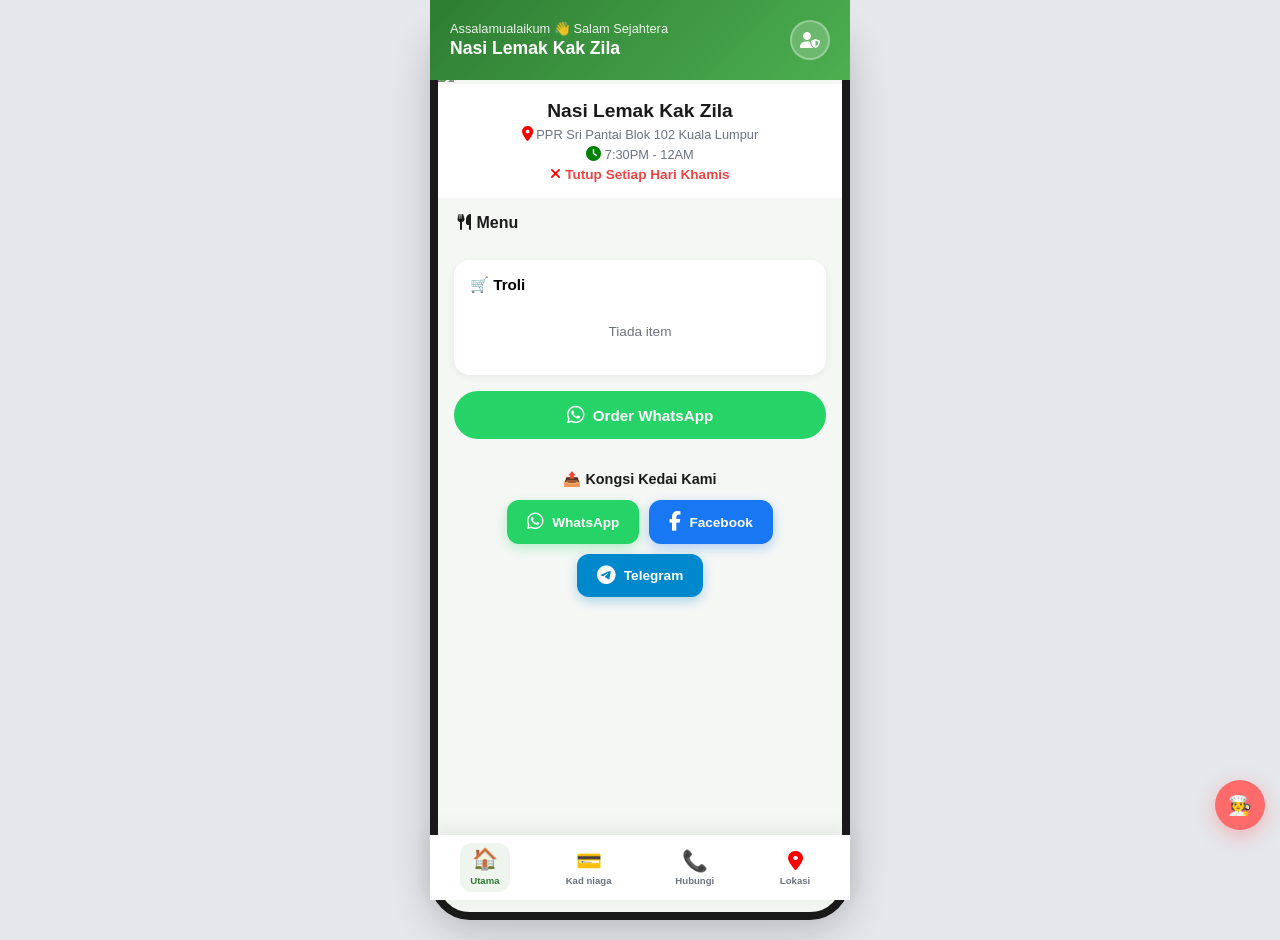
==== commit 820254d5: "Create index.html for Nasi Lemak Kak Zila website This HTML file serves as the main structure for th" ====
--- a/frontend/index.html
+++ b/frontend/index.html
@@ -1,3 +1,5 @@
+<!-- Created by Muhammad Johan -->
+
 <!DOCTYPE html>
 <html lang="ms">
 <head>
@@ -85,8 +87,12 @@
             <button class="admin-close" onclick="tutupPanelAdmin()">✕</button>
         </div>
         <div class="admin-content">
-            
-            <!-- Status Kedai -->
+
+<div style="text-align:center; padding:12px; background:#F0FDF4; border-radius:12px; margin-bottom:16px; font-size:0.85rem; color:#2E7D32;">
+    <p style="font-weight:700; margin-bottom:6px;">🤲 Bismillahirrahmanirrahim</p>
+    <p style="font-style:italic;">"Ya Allah, berkati perniagaanlah ini. Mudahkanlah urusan kami. Luaskanlah rezeki kami. Jadikanlah sistem ini bermanfaat untuk semua. Amin."</p>
+</div>
+
             <div class="admin-card">
                 <div class="admin-card-title">🟢 Status Kedai</div>
                 <div class="admin-toggle-group">
@@ -96,7 +102,6 @@
                 </div>
             </div>
 
-                        <!-- ⏰ Waktu Operasi -->
             <div class="admin-card" id="cardWaktuOperasi">
                 <div class="admin-card-title">⏰ Waktu Operasi</div>
                 <div class="hours-grid">
@@ -127,7 +132,6 @@
                 <p id="waktuMsg" style="text-align:center; margin-top:6px; font-size:0.75rem; display:none;"></p>
             </div>
             
-            <!-- Memo -->
             <div class="admin-card">
                 <div class="admin-card-title">📝 Memo Untuk Customer</div>
                 <textarea id="adminMemo" placeholder="Tulis memo untuk customer...&#10;Contoh: Selamat Hari Raya! Buka 18 Julai."></textarea>
@@ -137,14 +141,28 @@
                 </div>
             </div>
 
-            <!-- 🍗 Pengurusan Menu -->
+<!--⚠️ TICKER HEADER KEDAI ⚠️-->
+    <!--⚠️ TICKER HEADER KEDAI ⚠️-->
+<div class="admin-card">
+    <div class="admin-card-title">📢 Teks Ticker (Berjalan di Header)</div>
+    <input type="text" id="adminTicker" placeholder="Contoh: Promosi: Beli 2 Percuma 1!" style="width:100%; padding:10px; border:1px solid #E5E7EB; border-radius:10px; font-family:inherit; font-size:0.85rem; outline:none; color:#6B7280;" oninput="previewTicker()">
+    <small style="color:#6B7280; font-size:0.7rem; margin-top:4px; display:block;">Kosongkan jika tidak mahu paparkan ticker.</small>
+    
+    <!-- PREVIEW TICKER -->
+    <div class="ticker-preview" id="tickerPreview" style="display:none; margin-top:10px; background:#FFF8E1; border-radius:8px; padding:10px; border:1px solid #FFC107;">
+        <small style="color:#92400E; font-weight:600; display:block; margin-bottom:6px;">📋 Preview Ticker:</small>
+        <div style="background:#FFC107; padding:6px 12px; border-radius:6px; overflow:hidden; white-space:nowrap;">
+            <marquee behavior="scroll" direction="left" scrollamount="4" style="color:#1B5E20; font-weight:700; font-size:0.85rem;" id="tickerPreviewText">🔥 Promosi: Beli 2 Percuma 1!</marquee>
+        </div>
+    </div>
+</div>
+
             <div class="admin-card">
                 <div class="admin-card-title">🍗 Pengurusan Menu</div>
                 <div id="adminMenuList" style="margin-bottom:12px;">
                     <p style="text-align:center; color:#6B7280; font-size:0.8rem;">⏳ Memuat menu...</p>
                 </div>
                 
-                <!-- Form tambah/edit -->
                 <div id="menuForm" style="display:none;">
                     <input type="hidden" id="menuEditId">
                     <input type="hidden" id="menuExistingGambar">
@@ -164,11 +182,9 @@
                         <input type="number" id="menuHarga" placeholder="5.00" step="0.50" min="0">
                     </div>
                     
-                    <!-- 📸 IMAGE UPLOAD AREA -->
                     <div class="menu-form-group">
                         <label>📸 Gambar Menu</label>
                         
-                        <!-- Upload dari device -->
                         <div class="upload-area" id="uploadArea">
                             <div id="uploadPlaceholder">
                                 <div class="upload-icon">📷</div>
@@ -186,7 +202,6 @@
                             <input type="file" class="upload-file-input" id="menuGambarFile" accept="image/jpeg,image/png,image/webp" onchange="handleFileSelect(event)">
                         </div>
                         
-                        <!-- Progress bar -->
                         <div class="upload-progress" id="uploadProgress">
                             <div class="upload-progress-bar">
                                 <div class="upload-progress-fill" id="uploadProgressFill"></div>
@@ -194,10 +209,8 @@
                             <div class="upload-progress-text" id="uploadProgressText">Memuat naik... 0%</div>
                         </div>
                         
-                        <!-- OR divider -->
                         <div class="or-divider">atau guna URL</div>
                         
-                        <!-- URL input -->
                         <div class="url-input-wrap">
                             <input type="text" id="menuGambarUrl" placeholder="https://...">
                             <button onclick="loadUrlImage()">🔗 Load</button>
@@ -221,7 +234,6 @@
                 <p id="menuMsg" style="text-align:center; margin-top:8px; font-size:0.75rem; display:none;"></p>
             </div>
 
-            <!-- Info -->
             <div class="admin-card">
                 <div class="admin-card-title">📊 Info</div>
                 <div id="adminInfo">
@@ -265,6 +277,14 @@
             </button>
         </div>
     </div>
+
+    
+    <!-- ⚠️ TICKER ⚠️ -->
+<!-- TICKER -->
+<!-- TICKER -->
+<div class="ticker-wrap" id="tickerContainer">
+    <div class="ticker" id="tickerText"></div>
+</div>
 
     <div class="content">
         <!-- MENU TAB -->
@@ -291,7 +311,7 @@
                 </div>
             </div>
             <div style="padding:0 16px 16px;">
-                <button class="cta-btn cta-wa" id="orderBtn" onclick="orderWhatsApp()">💬 Order WhatsApp</button>
+                <button class="cta-btn cta-wa" id="orderBtn" onclick="orderWhatsApp()"><i class="fab fa-whatsapp" style="font-size: 20px;"></i> Order WhatsApp</button>
             </div>
         </div>
 
@@ -309,6 +329,16 @@
                 <div class="bizcard-actions">
                     <button class="biz-btn primary" onclick="simpanKad()">📥 Simpan</button>
                     <button class="biz-btn secondary" onclick="kongsiKad()">📤 Kongsi</button>
+                </div>
+                <div id="lokasiWaktuOperasi" class="operation-hours">
+                    <div class="time-row">
+                        <span class="day">Jumaat - Rabu</span>
+                        <span class="time">7:30 PM - 12:00 AM</span>
+                    </div>
+                    <div class="time-row">
+                        <span class="day">Khamis</span>
+                        <span class="time closed">❌ Tutup</span>
+                    </div>
                 </div>
             </div>
         </div>
@@ -330,8 +360,39 @@
                         <div class="contact-value">011-1164 0776</div>
                     </div>
                 </div>
-                <button class="cta-btn cta-wa" onclick="bukaWhatsApp()">💬 WhatsApp</button>
+                <button class="cta-btn cta-wa" onclick="bukaWhatsApp()"><i class="fab fa-whatsapp" style="font-size:20px;"></i> WhatsApp</button>
                 <button class="cta-btn cta-call" onclick="window.location.href='tel:+601111640776'">📞 Terus Telefon</button>
+            </div>
+        </div>
+
+        <!-- LOKASI TAB -->
+        <div class="tab-page" id="tab-lokasi">
+            <div class="container">
+                <div class="map-wrapper">
+                    <iframe src="https://www.google.com/maps/embed/v1/place?q=4M4F%2B6J%20Kuala%20Lumpur&key=AIzaSyBFw0Qbyq9zTFTd-tUY6dZWTgaQzuU17R8" 
+                            width="100%" 
+                            height="350" 
+                            style="border:0;" 
+                            allowfullscreen="" 
+                            loading="lazy">
+                    </iframe>
+                    <div class="location-info">
+                        <div class="location-address">
+                            <i class="fas fa-map-pin"></i> PPR Sri Pantai Blok 102
+                        </div>
+                        <div class="location-note">
+                            <i class="fas fa-city"></i> Kuala Lumpur, Malaysia
+                        </div>
+                    </div>
+                </div>        
+                <div class="button-group">
+                    <button class="btn-map" onclick="bukaMaps()">
+                        <i class="fas fa-map-marked-alt"></i> Buka Google Maps
+                    </button>
+                    <button class="btn-waze" onclick="bukaWaze()">
+                        <i class="fas fa-car"></i> Buka Waze
+                    </button>
+                </div>
             </div>
         </div>
 
@@ -344,32 +405,8 @@
                 <button class="share-btn share-tele" onclick="shareTelegram()"><i class="fab fa-telegram-plane"></i> Telegram</button>
             </div>
         </div>
-
-        <!-- LOKASI TAB -->
-        <div class="tab-page" id="tab-lokasi">
-            <div class="lokasi-container">
-                <img src="https://i.postimg.cc/nhVCC9Pd/media.jpg" class="lokasi-map-img" alt="Lokasi">
-                <div class="lokasi-info-card">
-                    <div class="lokasi-alamat">📍 PPR Sri Pantai Blok 102</div>
-                    <div class="lokasi-nota">Kuala Lumpur, Malaysia</div>
-                    <div id="lokasiWaktuOperasi">
-                        <div class="waktu-row">
-                            <span class="waktu-hari">Jumaat - Rabu</span>
-                            <span class="waktu-masa">7:30 PM - 12:00 AM</span>
-                        </div>
-                        <div class="waktu-row">
-                            <span class="waktu-hari">Khamis</span>
-                            <span class="waktu-masa" style="color:#EF4444;">❌ Tutup</span>
-                        </div>
-                    </div>
-                </div>
-                <button class="cta-btn cta-map" onclick="bukaMaps()" style="margin-top:8px;">🗺️ Buka Google Maps</button>
-                <button class="cta-btn cta-wa" onclick="bukaWaze()" style="margin-top:8px; background:#33CCFF;">🚗 Buka Waze</button>
-            </div>
-        </div>
-    </div>
-
-    <!-- Bottom Navigation -->
+    </div>
+
     <div class="bottom-nav">
         <button class="nav-item active" onclick="tukarTab('menu')">
             <span class="nav-icon">🏠</span>
@@ -409,10 +446,9 @@
             <button onclick="sendMessage()"><i class="fas fa-arrow-up"></i></button>
         </div>
     </div>
-
-<!-- ==============================================
-     LIGHTBOX GAMBAR MENU
-     ============================================== -->
+</div>
+
+<!-- LIGHTBOX -->
 <div id="imageLightbox" class="lightbox-overlay" onclick="closeLightbox(event)">
     <div class="lightbox-content">
         <button class="lightbox-close" onclick="closeLightbox(event)">✕</button>
@@ -420,7 +456,7 @@
         <div id="lightboxCaption" class="lightbox-caption"></div>
     </div>
 </div>
-    
+
 <script src="script.js" defer></script>
 </body>
 </html>
--- a/frontend/style.css
+++ b/frontend/style.css
@@ -1,5 +1,5 @@
 /* ==============================================
-   🎨 ZILA FOOD - STYLE.CSS (KEMAS & TERSUSUN)
+   🎨 ZILA FOOD - STYLE.CSS (PENUH & TERKINI)
    ============================================== */
 
 /* ===========================
@@ -56,25 +56,14 @@
     flex-direction: column;
 }
 
-
-.content {
-    flex: 1;
-    overflow-y: auto;
-    padding: 0;
-    padding-bottom: 90px;
-    -webkit-overflow-scrolling: touch;
-}
-
-/* ===========================
-   APP HEADER - FIXED (BUKAN STICKY)
+/* ===========================
+   4. APP HEADER - FIXED
    =========================== */
 .app-header {
     background: linear-gradient(135deg, var(--primary) 0%, var(--primary-light) 100%);
     padding: 20px;
     color: #fff;
     flex-shrink: 0;
-    
-    /* 🔥 GUNA FIXED UNTUK PWA */
     position: fixed;
     top: 0;
     left: 50%;
@@ -84,6 +73,11 @@
     z-index: 100;
 }
 
+.header-greeting {
+    font-size: 0.8rem;
+    opacity: 0.9;
+}
+
 .header-name {
     font-size: 1.1rem;
     font-weight: 700;
@@ -96,7 +90,8 @@
 .content {
     flex: 1;
     overflow-y: auto;
-    padding: 0 0 90px 0;
+    padding-top: 80px;        /* Ruang untuk header fixed */
+    padding-bottom: 90px;     /* Ruang untuk bottom nav */
     -webkit-overflow-scrolling: touch;
 }
 
@@ -187,6 +182,7 @@
     object-fit: cover;
     margin-right: 12px;
     flex-shrink: 0;
+    cursor: pointer;
 }
 
 .menu-info {
@@ -336,7 +332,7 @@
    =========================== */
 .cta-btn {
     padding: 14px;
-    border-radius: 14px;
+    border-radius: 50px;
     border: none;
     font-family: inherit;
     font-size: 0.95rem;
@@ -348,8 +344,10 @@
     gap: 8px;
     color: #fff;
     width: 100%;
-}
-
+    transition: all 0.2s;
+}
+
+.cta-btn:active { transform: scale(0.98); }
 .cta-wa { background: var(--success); }
 .cta-map { background: var(--info); }
 .cta-call { background: var(--primary); }
@@ -364,7 +362,7 @@
     font-weight: 600;
     cursor: pointer;
     font-family: inherit;
-}
+    }
 
 /* ===========================
    11. BIZ CARD
@@ -433,6 +431,7 @@
     align-items: center;
     justify-content: center;
     gap: 6px;
+    margin-bottom: 20px;
 }
 
 .biz-btn.primary { background: var(--primary); color: #fff; }
@@ -483,38 +482,59 @@
 }
 
 /* ===========================
-   13. LOKASI
-   =========================== */
-.lokasi-container { padding: 16px; }
-
-.lokasi-map-img {
-    width: 100%;
-    aspect-ratio: 16/10;
-    object-fit: cover;
+   13. LOKASI & PETA (MAP) - AWESOME STYLE
+   =========================== */
+.map-wrapper {
+    margin: 16px 16px 0 16px;
     border-radius: 16px;
-    box-shadow: 0 4px 16px rgba(0, 0, 0, 0.1);
-    margin-bottom: 16px;
-}
-
-.lokasi-info-card {
+    overflow: hidden;
+    box-shadow: 0 10px 25px rgba(0, 0, 0, 0.1);
+    border: 1px solid #e5e7eb;
+    background: #f9fafb;
+}
+
+.map-wrapper iframe {
+    width: 100%;
+    height: 300px;
+    border: 0;
+    display: block;
+}
+
+.location-info {
+    text-align: center;
+    margin: 24px 16px;
+    padding: 16px;
     background: var(--card);
     border-radius: 16px;
-    padding: 16px;
     box-shadow: 0 2px 8px rgba(0, 0, 0, 0.06);
-    margin-bottom: 12px;
-}
-
-.lokasi-alamat {
-    font-size: 0.95rem;
+}
+
+.location-address {
+    font-size: 1.1rem;
     font-weight: 700;
     color: var(--text);
     margin-bottom: 8px;
-}
-
-.lokasi-nota {
-    font-size: 0.8rem;
+    display: flex;
+    align-items: center;
+    justify-content: center;
+    gap: 8px;
+}
+
+.location-address i {
+    color: var(--danger);
+}
+
+.location-note {
+    font-size: 0.9rem;
     color: var(--text-muted);
-    line-height: 1.5;
+    display: flex;
+    align-items: center;
+    justify-content: center;
+    gap: 8px;
+}
+
+.location-note i {
+    color: var(--info);
 }
 
 .waktu-operasi {
@@ -523,6 +543,7 @@
     padding: 16px;
     box-shadow: 0 2px 8px rgba(0, 0, 0, 0.06);
     margin-bottom: 12px;
+
 }
 
 .waktu-row {
@@ -538,19 +559,60 @@
 .waktu-hari { font-weight: 600; color: var(--text); }
 .waktu-masa { color: var(--primary); font-weight: 700; }
 
-/* ===========================
-   CONTENT - SCROLL AREA (ADA PADDING TOP)
-   =========================== */
-.content {
-    flex: 1;
-    overflow-y: auto;
-    padding-top: 80px;        /* 🔥 RUANG UNTUK HEADER FIXED */
-    padding-bottom: 70px;     /* 🔥 RUANG UNTUK BOTTOM NAV */
-    -webkit-overflow-scrolling: touch;
-}
-
-/* ===========================
-   BOTTOM NAV - FIXED (BUKAN STICKY)
+.button-group {
+    margin-top: 10px;
+    display: flex;
+    flex-direction: column;
+    gap: 12px;
+    padding: 0 16px 24px 16px;
+}
+
+.btn-map, .btn-waze {
+    display: flex;
+    align-items: center;
+    justify-content: center;
+    gap: 10px;
+    padding: 14px 24px;
+    border: none;
+    border-radius: 50px;
+    font-size: 1rem;
+    font-weight: 700;
+    color: #ffffff;
+    cursor: pointer;
+    transition: all 0.2s ease;
+    width: 100%;
+    text-decoration: none;
+    font-family: 'Poppins', sans-serif;
+}
+
+.btn-map {
+    background: #ff1493;
+    box-shadow: 0 4px 12px rgba(255, 20, 147, 0.3);
+}
+
+.btn-map:hover {
+    background: #e01280;
+    transform: translateY(-2px);
+    box-shadow: 0 6px 16px rgba(255, 20, 147, 0.4);
+}
+
+.btn-waze {
+    background: #33ccff;
+    box-shadow: 0 4px 12px rgba(51, 204, 255, 0.3);
+}
+
+.btn-waze:hover {
+    background: #1ab3e8;
+    transform: translateY(-2px);
+    box-shadow: 0 6px 16px rgba(51, 204, 255, 0.4);
+}
+
+.btn-map:active, .btn-waze:active {
+    transform: translateY(0);
+}
+
+/* ===========================
+   14. BOTTOM NAV - FIXED
    =========================== */
 .bottom-nav {
     background: var(--card);
@@ -560,8 +622,6 @@
     align-items: center;
     box-shadow: 0 -4px 20px rgba(0,0,0,0.08);
     flex-shrink: 0;
-    
-    /* 🔥 GUNA FIXED UNTUK PWA */
     position: fixed;
     bottom: 0;
     left: 50%;
@@ -571,25 +631,6 @@
     z-index: 100;
 }
 
-/* ===========================
-   MEDIA QUERY - DESKTOP
-   =========================== */
-@media (min-width: 480px) {
-    .phone-frame {
-        min-height: 850px;
-        max-height: 900px;
-        border-radius: 40px;
-        overflow: hidden;
-        border: 8px solid #1A1A1A;
-        margin: 20px auto;
-    }
-    
-    .app-header,
-    .bottom-nav {
-        border-radius: 0; /* Ikut phone-frame */
-    }
-}
-   
 .nav-item {
     display: flex;
     flex-direction: column;
@@ -863,7 +904,6 @@
     cursor: pointer;
 }
 
-/* Chat Bubbles */
 .chat-bubble {
     margin-bottom: 18px;
     padding: 10px 14px;
@@ -897,7 +937,6 @@
     max-width: 87%;
 }
 
-/* Scroll Button */
 .scroll-bottom-btn {
     position: absolute;
     bottom: 8px;
@@ -994,7 +1033,7 @@
     border-radius: 20px 20px 0 0;
     position: sticky;
     top: 0;
-    z-index: 10;
+    z-index: 1000;
 }
 
 .admin-header h3 { font-size: 1.1rem; margin-bottom: 2px; }
@@ -1027,7 +1066,6 @@
     margin-bottom: 12px;
 }
 
-/* Toggle Group */
 .admin-toggle-group { display: flex; gap: 8px; }
 
 .admin-toggle {
@@ -1049,7 +1087,6 @@
     border-color: #2E7D32;
 }
 
-/* Form Elements */
 .admin-card textarea {
     width: 100%;
     height: 80px;
@@ -1079,7 +1116,6 @@
     margin-top: 4px;
 }
 
-/* Save & Logout Buttons */
 .admin-save-btn {
     width: 100%;
     padding: 14px;
@@ -1240,7 +1276,7 @@
 }
 
 /* ===========================
-   25. IMAGE UPLOAD (FINAL FIX)
+   25. IMAGE UPLOAD
    =========================== */
 .upload-area {
     border: 2px dashed #D1D5DB;
@@ -1267,21 +1303,9 @@
     position: relative;
 }
 
-.upload-icon { 
-    font-size: 2rem; 
-    margin-bottom: 6px; 
-}
-
-.upload-text { 
-    font-size: 0.8rem; 
-    color: #6B7280; 
-    margin-bottom: 4px; 
-}
-
-.upload-hint { 
-    font-size: 0.65rem; 
-    color: #9CA3AF; 
-}
+.upload-icon { font-size: 2rem; margin-bottom: 6px; }
+.upload-text { font-size: 0.8rem; color: #6B7280; margin-bottom: 4px; }
+.upload-hint { font-size: 0.65rem; color: #9CA3AF; }
 
 .upload-file-input {
     position: absolute;
@@ -1294,9 +1318,7 @@
     z-index: 1;
 }
 
-.upload-area.has-image .upload-file-input {
-    display: none;
-}
+.upload-area.has-image .upload-file-input { display: none; }
 
 .upload-preview-wrap { 
     display: none;
@@ -1320,7 +1342,6 @@
     display: block;
 }
 
-/* 🔥 BUTANG X - KURANGKAN Z-INDEX */
 .upload-preview-remove {
     position: absolute;
     top: 8px;
@@ -1337,8 +1358,6 @@
     display: flex;
     align-items: center;
     justify-content: center;
-    
-    /* 🔥 KURANGKAN z-index supaya tak terbang keluar */
     z-index: 10 !important;
     pointer-events: auto;
     transition: all 0.2s ease;
@@ -1348,11 +1367,6 @@
 .upload-preview-remove:hover {
     background: rgba(220, 38, 38, 1);
     transform: scale(1.1);
-    box-shadow: 0 4px 12px rgba(220, 38, 38, 0.4);
-}
-
-.upload-preview-remove:active {
-    transform: scale(0.95);
 }
 
 .upload-preview-info {
@@ -1364,14 +1378,8 @@
     color: #6B7280;
 }
 
-.upload-progress { 
-    display: none; 
-    margin-top: 10px; 
-}
-
-.upload-progress.show { 
-    display: block; 
-}
+.upload-progress { display: none; margin-top: 10px; }
+.upload-progress.show { display: block; }
 
 .upload-progress-bar {
     width: 100%;
@@ -1405,18 +1413,14 @@
     color: #9CA3AF;
 }
 
-.or-divider::before,
-.or-divider::after {
+.or-divider::before, .or-divider::after {
     content: '';
     flex: 1;
     height: 1px;
     background: #E5E7EB;
 }
 
-.url-input-wrap { 
-    display: flex; 
-    gap: 6px; 
-}
+.url-input-wrap { display: flex; gap: 6px; }
 
 .url-input-wrap input {
     flex: 1;
@@ -1428,9 +1432,7 @@
     outline: none;
 }
 
-.url-input-wrap input:focus { 
-    border-color: #2E7D32; 
-}
+.url-input-wrap input:focus { border-color: #2E7D32; }
 
 .url-input-wrap button {
     padding: 10px 14px;
@@ -1447,30 +1449,6 @@
 .url-input-wrap button:hover {
     background: #3367D6;
     transform: translateY(-1px);
-}
-
-.url-input-wrap button:active {
-    transform: translateY(0);
-}
-
-/* ===========================
-    ADMIN PANEL HEADER - Z-INDEX TINGGI
-   =========================== */
-.admin-header {
-    position: sticky !important;
-    top: 0 !important;
-    z-index: 1000 !important; /* 🔥 LEBIH TINGGI DARI BUTANG X */
-    background: #2E7D32 !important;
-}
-
-.admin-panel {
-    position: relative;
-    z-index: 1;
-}
-
-.admin-content {
-    position: relative;
-    z-index: 1;
 }
 
 /* ===========================
@@ -1490,9 +1468,7 @@
     padding: 20px;
 }
 
-.lightbox-overlay.show {
-    display: flex;
-}
+.lightbox-overlay.show { display: flex; }
 
 .lightbox-content {
     position: relative;
@@ -1541,3 +1517,21 @@
     font-weight: 600;
     text-align: center;
 }
+
+/* ===========================
+   27. DESKTOP MEDIA QUERY
+   =========================== */
+@media (min-width: 480px) {
+    .phone-frame {
+        min-height: 850px;
+        max-height: 900px;
+        border-radius: 40px;
+        overflow: hidden;
+        border: 8px solid #1A1A1A;
+        margin: 20px auto;
+    }
+    
+    .app-header, .bottom-nav {
+        border-radius: 0;
+    }
+}
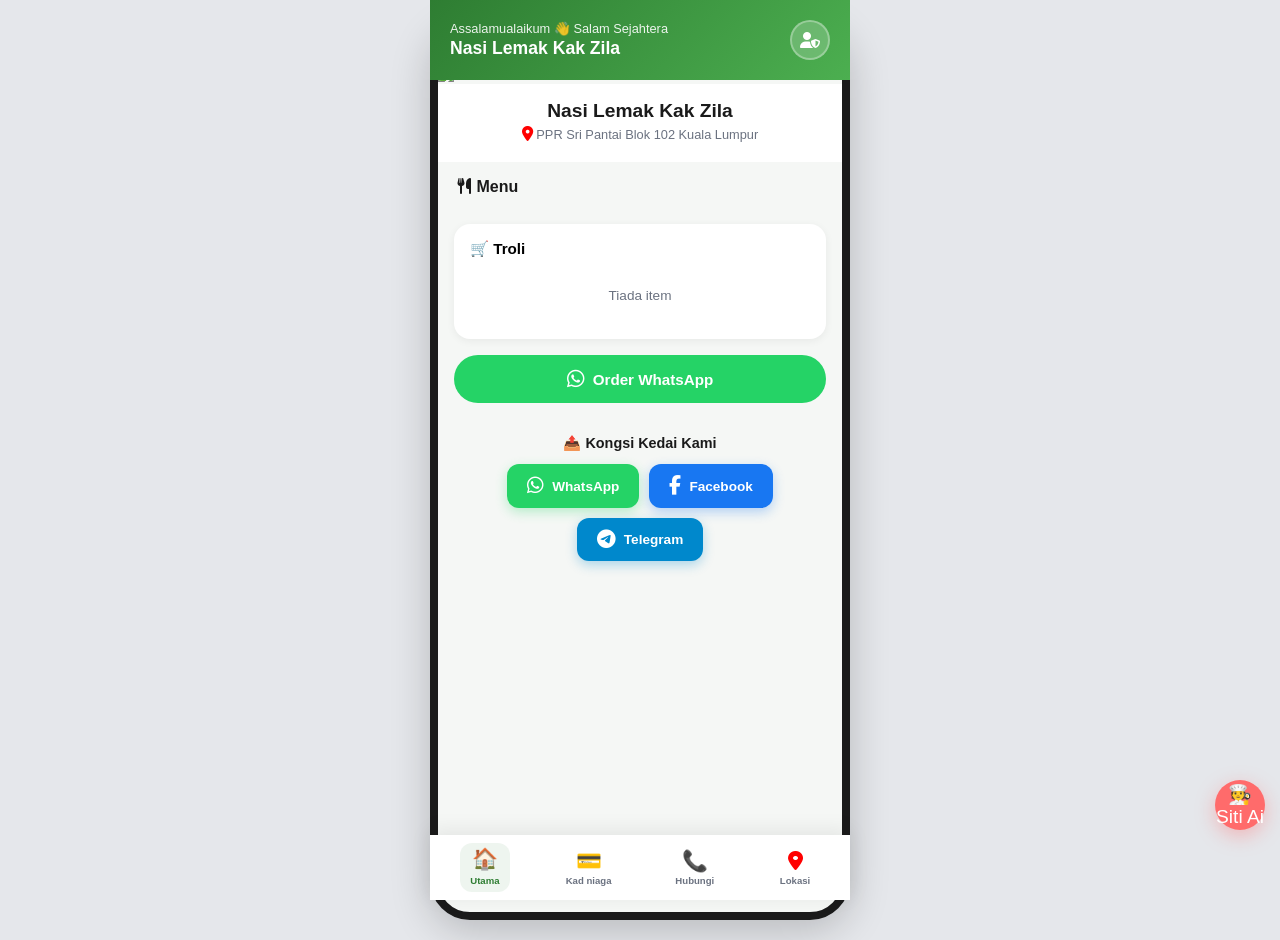
==== commit b5dfdad5: "Create index.html for Nasi Lemak Kak Zila website This HTML file serves as the main structure for th" ====
--- a/frontend/index.html
+++ b/frontend/index.html
@@ -15,6 +15,13 @@
     <meta name="mobile-web-app-capable" content="yes">
     <meta name="viewport" content="width=device-width, initial-scale=1.0, maximum-scale=1.0, user-scalable=no, viewport-fit=cover, shrink-to-fit=no">
     <link rel="stylesheet" href="https://cdnjs.cloudflare.com/ajax/libs/font-awesome/6.5.1/css/all.min.css">
+
+<!-- Fonts -->
+<link href="https://fonts.googleapis.com/css2?family=Orbitron:wght@400;500;600;700;800;900&display=swap" rel="stylesheet">
+<link href="https://fonts.googleapis.com/css2?family=Playfair+Display:ital,wght@0,400;0,700;1,700&display=swap" rel="stylesheet">
+<link href="https://fonts.googleapis.com/css2?family=Great+Vibes&display=swap" rel="stylesheet">
+<link href="https://fonts.googleapis.com/css2?family=Pacifico&display=swap" rel="stylesheet">
+
     <meta property="og:title" content="🍽️ Nasi Lemak Kak Zila">
     <meta property="og:description" content="Order Nasi Lemak sedap di PPR Sri Pantai Blok 102 Kuala Lumpur.">
     <meta property="og:image" content="https://raw.githubusercontent.com/Lilmoki91/nasi-lemak-kak-zila/refs/heads/main/media/og-image.jpg">
@@ -136,23 +143,22 @@
                 <div class="admin-card-title">📝 Memo Untuk Customer</div>
                 <textarea id="adminMemo" placeholder="Tulis memo untuk customer...&#10;Contoh: Selamat Hari Raya! Buka 18 Julai."></textarea>
                 <div class="admin-memo-preview" id="memoPreview" style="display:none;">
-                    <small>📋 Preview:</small>
+                    <small>📋 Preview Memo:</small>
                     <p id="memoPreviewText"></p>
                 </div>
             </div>
 
 <!--⚠️ TICKER HEADER KEDAI ⚠️-->
-    <!--⚠️ TICKER HEADER KEDAI ⚠️-->
-<div class="admin-card">
+    <div class="admin-card">
     <div class="admin-card-title">📢 Teks Ticker (Berjalan di Header)</div>
     <input type="text" id="adminTicker" placeholder="Contoh: Promosi: Beli 2 Percuma 1!" style="width:100%; padding:10px; border:1px solid #E5E7EB; border-radius:10px; font-family:inherit; font-size:0.85rem; outline:none; color:#6B7280;" oninput="previewTicker()">
     <small style="color:#6B7280; font-size:0.7rem; margin-top:4px; display:block;">Kosongkan jika tidak mahu paparkan ticker.</small>
     
     <!-- PREVIEW TICKER -->
-    <div class="ticker-preview" id="tickerPreview" style="display:none; margin-top:10px; background:#FFF8E1; border-radius:8px; padding:10px; border:1px solid #FFC107;">
-        <small style="color:#92400E; font-weight:600; display:block; margin-bottom:6px;">📋 Preview Ticker:</small>
-        <div style="background:#FFC107; padding:6px 12px; border-radius:6px; overflow:hidden; white-space:nowrap;">
-            <marquee behavior="scroll" direction="left" scrollamount="4" style="color:#1B5E20; font-weight:700; font-size:0.85rem;" id="tickerPreviewText">🔥 Promosi: Beli 2 Percuma 1!</marquee>
+    <div class="ticker-preview" id="tickerPreview">
+        <small>📋 Preview Ticker:</small>
+        <div>
+            <marquee behavior="scroll" direction="left" scrollamount="4" id="tickerPreviewText">🔥 Promosi: Beli 2 Percuma 1!</marquee>
         </div>
     </div>
 </div>
@@ -280,10 +286,8 @@
 
     
     <!-- ⚠️ TICKER ⚠️ -->
-<!-- TICKER -->
-<!-- TICKER -->
 <div class="ticker-wrap" id="tickerContainer">
-    <div class="ticker" id="tickerText"></div>
+    <marquee behavior="scroll" direction="left" scrollamount="6" class="ticker" id="tickerText"></marquee>
 </div>
 
     <div class="content">
@@ -293,10 +297,13 @@
             <div class="hero-caption">
                 <h2>Nasi Lemak Kak Zila</h2>
                 <p><i class="fas fa-location-dot" style="color:red; font-size:15px;"></i> PPR Sri Pantai Blok 102 Kuala Lumpur</p>
-                <p id="headerWaktu"><i class="fas fa-clock" style="color:green; font-size:15px; margin-top:4px;"></i> 7:30PM - 12AM</p>
-                <p id="headerHariTutup" style="color:#EF4444; font-weight:700; font-size:0.85rem; margin-top:4px;"><i class="fas fa-times" style="color:red; font-size:15px;"></i> Tutup Setiap Hari Khamis</p>
-                <p id="ownerMemo" style="display:none; font-weight:700; font-size:0.9rem; margin-top:8px; padding:10px; border-radius:10px;"></p>
-            </div>
+               <p id="headerWaktu"><i style="color:green; font-size:15px; margin-top:4px;"></i></p>
+                <p id="headerHariTutup" style="color:#EF4444; font-weight:700; font-size:0.85rem; margin-top:4px;"><i style="color:red; font-size:15px;"></i></p> 
+                
+
+                <p id="ownerMemo" style="display:none;"></p>
+
+                </div>
             <div class="section-title"><i class="fas fa-cutlery"></i> Menu</div>
             <div class="menu-list" id="menu-list"></div>
             <div class="cart-summary" id="cart-summary">
@@ -432,9 +439,9 @@
 
 <!-- AI CHATBOT -->
 <div class="siti-chat">
-    <button class="siti-chat-btn" onclick="toggleChat()">🧑‍🍳</button>
+    <button class="siti-chat-btn" onclick="toggleChat()">🧑‍🍳 Siti Ai</button>
     <div class="siti-chat-box" id="sitiChatBox">
-        <div class="siti-chat-header">🧑‍🍳 Siti AI — Pembantu Zila Food</div>
+        <div class="siti-chat-header">🧑‍🍳 Siti AI Chatbot— Pembantu Zila Food</div>
         <div style="position:relative; flex:1; overflow:hidden;">
             <div class="siti-chat-body" id="sitiChatBody">
                 <div class="chat-bubble chat-ai">Assalamualaikum & Salam sejahtera, Siti AI di sini! Ada apa yang Siti boleh bantu? Marvelous! ✨</div>
--- a/frontend/style.css
+++ b/frontend/style.css
@@ -1,3 +1,5 @@
+/* Created by Muhammad Johan */
+
 /* ==============================================
    🎨 ZILA FOOD - STYLE.CSS (PENUH & TERKINI)
    ============================================== */
@@ -87,6 +89,8 @@
 /* ===========================
    5. CONTENT & TAB PAGES
    =========================== */
+
+/* CONTENT - PADDING TOP BERUBAH MENGIKUT TICKER */
 .content {
     flex: 1;
     overflow-y: auto;
@@ -94,6 +98,13 @@
     padding-bottom: 90px;     /* Ruang untuk bottom nav */
     -webkit-overflow-scrolling: touch;
 }
+
+
+/* Bila ticker ada, content kena tambah padding */
+.content.has-ticker {
+    padding-top: 100px; /* header 80px + ticker 50px */
+}
+
 
 .tab-page {
     display: none;
@@ -1535,3 +1546,73 @@
         border-radius: 0;
     }
 }
+
+/* ==============================================
+   28. TICKER / TEKS BERJALAN (AWESOME STYLE)
+   ============================================== */
+/* TICKER */
+.ticker-wrap {
+    width: 100%;
+    max-width: 420px;
+    background-color: #F5F7F5;
+    color: #1B5E20;
+    padding: 0;
+    overflow: hidden;
+    box-sizing: border-box;
+    font-size: 0.8rem;
+    font-weight: 700;
+    box-shadow: none;
+    position: fixed;
+    top: 80px;
+    left: 50%;
+    transform: translateX(-50%);
+    z-index: 99;
+    min-height: 0;
+    height: 0;
+    transition: all 0.3s ease;
+    display: none;
+}
+
+/* Bila ada teks */
+.ticker-wrap.show {
+    display: block;
+    background-color: #FFC107;
+    padding: 4px 16px;
+    box-shadow: 0 2px 8px rgba(0, 0, 0, 0.1);
+    min-height: 20px;
+    height: auto;
+}
+
+.ticker {
+    display: none;
+    white-space: nowrap;
+    animation: ticker-scroll 15s linear infinite;
+}
+
+.ticker-wrap.show .ticker {
+    display: block;
+}
+
+@keyframes ticker-scroll {
+    0% { transform: translateX(100%); }
+    100% { transform: translateX(-100%); }
+}
+
+.ticker-wrap:hover .ticker {
+    animation-play-state: paused;
+}
+
+
+/* preview ticker */
+.ticker-preview {
+    animation: fadeIn 0.3s ease;
+}
+
+.ticker-preview marquee {
+    display: block;
+}
+
+@keyframes fadeIn {
+    from { opacity: 0; transform: translateY(-5px); }
+    to { opacity: 1; transform: translateY(0); }
+}
